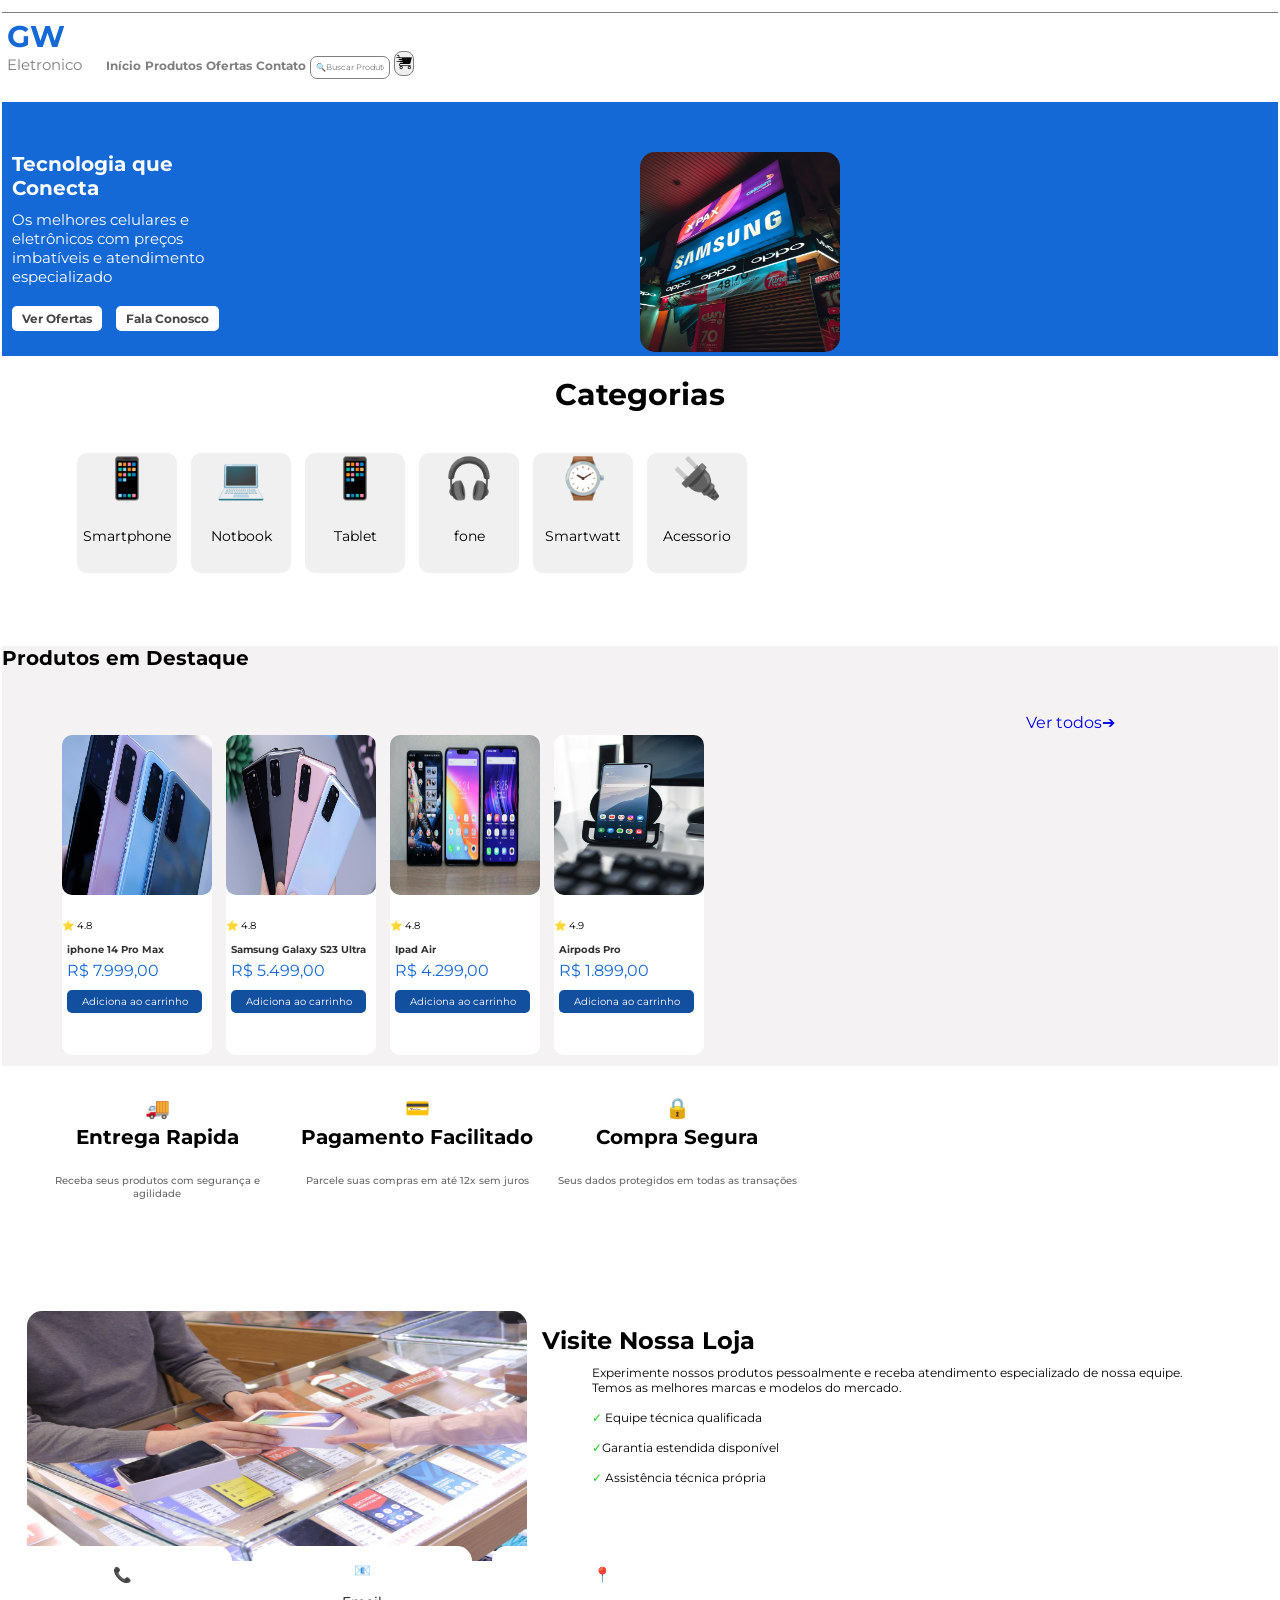
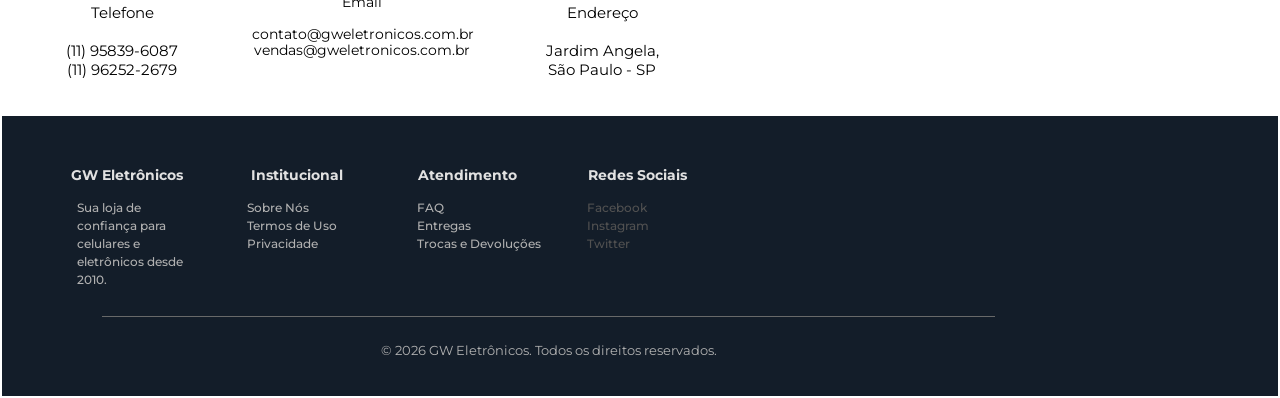
==== index.html @ ac5d1544 "meu primeiro commit" ====
<!DOCTYPE html>
<html lang="pt-br">
<head>
    <meta charset="UTF-8">
    <meta name="viewport" content="width=device-width, initial-scale=1.0">
    <link rel="preconnect" href="https://fonts.googleapis.com">
    <link rel="preconnect" href="https://fonts.gstatic.com" crossorigin>
    <link href="https://fonts.googleapis.com/css2?family=Google+Sans+Flex:opsz,wght@6..144,1..1000&family=Montserrat:ital,wght@0,100..900;1,100..900&family=Poppins:ital,wght@0,100;0,200;0,300;0,400;0,500;0,600;0,700;0,800;0,900;1,100;1,200;1,300;1,400;1,500;1,600;1,700;1,800;1,900&display=swap" rel="stylesheet">   
    <title>Gw Eletronico </title>

    
    <link rel="stylesheet" href="./css/styles.css">

    <link rel="stylesheet" href="./css/Responsive.css">
</head>
<body>

<header>

    <div class="tittle">

    <h1>GW </h1>

    <p class="subtitle"> Eletronico</p>

</div>

    <a class="nav-link" href="#inicio">Início</a>
     <a class="nav-link" href="#produtos">Produtos</a>
      <a class="nav-link" href="#ofertas">Ofertas</a>
       <a class="nav-link" href="#contatos">Contato</a>
    
       <input class="barraPesquisa" type="text" placeholder="🔍Buscar Produtos..."> 

       <button class="icone-carrinho"> <img  src="./img/carrinho-de-compras.png" alt="Carrinho de Compras" ></button> 
</header>

<main> 

    <section >

        <div id="inicio"  class="section-left">

        <h2 class="h2-section"> Tecnologia que Conecta</h2>

            <p class="paragrafo-section">Os melhores celulares e eletrônicos com preços imbatíveis e atendimento especializado</p>


                <button class=" btn-primary"><a class="a-btn-primary" href="#ofertas"> Ver Ofertas</a></button>

                <button class="btn-secondary"><a class="a-btn-secondary" href="#contatos"> Fala Conosco</a></button>
        </div>

    
             <div class="section-right">

                <img class="logo-image" src="./img/photo-1573216755088-971e32839531.jpg" width="400px" height="400px" alt="Logo principal"> 

                </div>

                </section>

                <div id="produtos" class="subheader">

                    <h2 class="h2-subheader">

                        Categorias </h2>

                        <span class="category1"> 📱 <br> <span class="nome-categorys"> Smartphone</span></span>
                        <span class="category2"> 💻<br> <span class="nome-categorys"> Notbook </span></span>
                        <span class="category3"> 📱 <br> <span class="nome-categorys"> Tablet</span></span>
                        <span class="category4"> 🎧<br> <span class="nome-categorys"> fone </span></span>
                        <span class="category5"> ⌚<br> <span class="nome-categorys"> Smartwatt </span></span>
                        <span class="category6"> 🔌<br> <span class="nome-categorys"> Acessorio</span></span>

                </div>

                <div id="ofertas" class="featured-products">

                    <h2 class="h2-featured-products">Produtos em Destaque  </h2>

                    <a  class="link-featured-products" href="#">Ver todos➔</a>

                <span class="oferta1">

                    <img class="oferta-image" src="./img/14pro.jpg" width="200px" height="200px" alt="Oferta 1">
                    

                 <span class="offer-classification"> ⭐ 4.8</span>
                
                 <p class="product-name">iphone 14 Pro Max</p>

                 <p class="product-value">R$ 7.999,00 </p>
              
                <button class="btn-featured-products">Adiciona ao carrinho
                </button> 
                </span>


                <span class="oferta2"> 
                    <img class="oferta-image" src="./img/s23.jpg" width="200px" height="200px" alt="Oferta 2">
                    
                   <span class="offer-classification"> ⭐ 4.8</span>
              
                <p class="product-name">Samsung Galaxy S23 Ultra</p>
                 
                 <p class="product-value">R$ 5.499,00 </p>
                 
                <button class="btn-featured-products">Adiciona ao carrinho
                </button> 
                </span>

                <span class="oferta3">
                      <img class="oferta-image" src="./img/ipad.jpg" width="200px" height="200px" alt="Oferta 3">
                       
                     <span class="offer-classification"> ⭐ 4.8</span>
                      
                <p class="product-name">Ipad Air</p>
                   
                 <p class="product-value">R$ 4.299,00 </p>
                 
                <button class="btn-featured-products">Adiciona ao carrinho
                </button> 
                </span>

                <span class="oferta4"> 
                      <img class="oferta-image" src="./img/airpods.jpg" width="200px" height="200px" alt="Oferta 4">
                     
                   <span class="offer-classification"> ⭐ 4.9</span>
                      
                 <p class="product-name">Airpods Pro</p>
                 
                 <p class="product-value">R$ 1.899,00</p>
               
                <button class="btn-featured-products">Adiciona ao carrinho
                </button> 
    
                </span> 

                </div>

                <div class="payment-and-delivery">

                    <div class="delivery">
                        
                        <p class="carrinho-delivery">🚚</p> 

                        <h4 class="h4-delivery">Entrega Rapida</h4>
                       
                        <p class="p-delivery">Receba seus produtos com segurança e agilidade</p>
                    </div>

                    <div class="payment">

                        <p class="card-payment">💳</p>
                        
                        <h4 class="h4-payment">Pagamento Facilitado</h4>

                        <p class="p-payment">Parcele suas compras em até 12x sem juros</p>

                    </div>

                    <div class="shopping">

                        <p class="padlock-shopping">🔒</p>

                        
                        <h4 class="h4-shopping">Compra Segura</h4>

                        <p class="p-shopping">Seus dados protegidos em todas as transações</p>
                    </div>

                </div>

                <div class="invitation">

                    <div>
 
                        <img class="logo-invitation" src="./img/logo-convite" alt="logo-convite"
                        width="200px" height="100px">
                       
                    
                    </div>


                    <div class="invitation-text">

                        <h2 class="h2-invitation">
                            Visite Nossa Loja
                        </h2>

                        <p class="p-invitation">
                            Experimente nossos produtos pessoalmente e receba atendimento especializado de nossa equipe. Temos as melhores marcas e modelos do mercado. 
                            <br> <br>

                            <span class="✓">✓</span> Equipe técnica qualificada
                            <br> <br>

                            <span class="✓">✓</span>Garantia estendida disponível
                            <br> <br>
                            
                            <span class="✓">✓</span> Assistência técnica própria
                        </p>

                    </div>

                </div>

                <div id="contatos" class="access-to-contacts">

                    <p class="p-telephone">
                        <br> 📞 <br> <br>
                        Telefone <br><br>
                        (11) 95839-6087 <br>
                        (11) 96252-2679 
                    </p>

                    <p class="p-email">
                        <br> 📧 <br>
                        <br>
                        Email
                        <br><br>
                        contato@gweletronicos.com.br <br>
                        vendas@gweletronicos.com.br
                    </p>

                    <p class="p-address">
                        <br>
                        📍
                        <br> <br>
                        Endereço <br> <br>
                        Jardim Angela,  <br>
                        São Paulo - SP
                    </p>

                </div>

                <footer>

                    <div class="footer1">

                     <h4 class="h4-footer1">GW Eletrônicos</h4>

                     <p class="p-footer1">Sua loja de confiança para celulares e eletrônicos desde <br> 2010. </p>

                    </div>



                    <div class="footer2">
                        
                    <h4 class="h4-footer2"> Institucional</h4>

                    <p  class="p-footer2">
                        Sobre Nós <br>
                        Termos de Uso <br>
                        Privacidade <br></p>
                    
                    </div>


                    <div class="footer3">
                        
                        <h4 class="h4-footer3">Atendimento</h4>
    
                        <p  class="p-footer3"> 
                            FAQ <br>
                            Entregas  <br>
                            Trocas e Devoluções
                        </p>
                        
                        </div>


                        <div class="footer4">
                        
                            <h4 class="h4-footer4">Redes Sociais</h4>
        
                            <p  class="p-footer4">

                             <a class="a-footer"> Facebook </a>     <br>
                              <a  class="a-footer" href=""> Instagram  </a>     <br>
                               <a  class="a-footer" href="">Twitter </a>  <br>

                            </p>
                            
                            </div>


                  

                </footer>

                <div class="copyright">
                <div class="copyright1">
                      
                    <p class="p-copyright">© 2026 GW Eletrônicos. Todos os direitos reservados.</p>

                   </div> 

                </div>
                       
            

               


              
               
</main>

    
</body>
</html>
---- css/styles.css ----
*{
    margin:0;
    padding:0;
    box-sizing: border-box;
    font-family: "Montserrat", sans-serif;
}

body{
     margin: 2px;
}

header{
    display:inline-block;
    width:100%;
    height:90px;
    margin-top:10px;
    border-bottom:none;
    border-top:1px solid grey;
    color: #535353;
    font-weight: 400;
    
}

.tittle{
    display:inline-block;
    margin-left:200px;
  

}


.subtitle{
  display:inline-block;
    font-size: 20px;
     color: gray;
    margin-right:200px;
   
}

h1{
    font-size: 40px;
    color:#1569d6;

}



.nav-link{
    display:inline-block;
    margin-left:35px;
    font-size: 25px;
    text-decoration: none;
    color: gray;
    font-size: 20px;
   
}

.barraPesquisa{
    
    margin-left: 150px;
    border:1.5px solid gray;
    padding: 5px;
   border-radius: 8px;
   width: 250px;
   height: 40px;
   text-align: center;
   font-size: 15px;

}

.icone-carrinho{
   
    width: 40px;
    height: 35px;
    border-radius: 10px;
    border:1.5px solid gray;
    margin-left: 20px;
  
}


section{
  
    display:flex;
    width: 100%;
    height: 500px;
    background: #1569d6;
 
   
}

.section-left{
    
    width:50%;    
}

.h2-section{
   
  margin-left: 200px;
    color: #ffffff;
    font-size: 30px;
    font-size: 50px;
    margin-top: 150px;
}

.paragrafo-section{
    
    
    margin-left: 200px;
    color: white;
    font-size: 20px;
    margin-top: 30px;
    width: 500px;
}

.btn-primary{
    margin-left: 200px;
    margin-top: 50px;
    padding: 15px 25px;
    background-color: #ffffff;
    color: white;
    border: none;
    border-radius: 5px;
    font-size: 18px;
    cursor: pointer;
    font-weight: 700;
    text-decoration: none;
    
}


.btn-primary:hover{
    background-color: #12509f;
    color: white;
    border:1.5px solid white;
}

.a-btn-primary{
    text-decoration: none;
    color: #454545;
}

.btn-secondary{
    margin-left: 20px;
    margin-top: 20px;
    padding: 15px 25px;
    background-color: white;
    color: #1569d6;
    border: none;
    border-radius: 5px;
    font-size: 18px;
    cursor: pointer;
    font-weight: 700;
    text-decoration: none;
  
    
}

.btn-secondary:hover{
    background-color: #12509f;
    color: white;
    border:1.5px solid white;
}

.a-btn-secondary{
    text-decoration: none;
    color: #454545;

}


.section-right{

     width:50%;    
}

.logo-image{

    width: 600px;
    margin-top: 50px;
    border-radius: 15px;
    
}

.subheader{

   
     width: 100%;
     height: 250px;

}


.h2-subheader{
    font-size: 40px;
    text-align: center;
    margin: 20px auto 40px 20px;
}

.category1{

    display:inline-block;
    width: 200px;
    height: 130px;
    border-radius: 10px;
    margin-left: 100px;
    margin-right: 30px;
    font-size: 40px;
    text-align: center;
    background: #f0f0f0;
   
}

.category2{

    display:inline-block;
    width: 200px;
    height: 130px;
    border-radius: 10px;
    margin-right: 20px;
    font-size: 40px;
    text-align: center;
    background: #f0f0f0;


   
}

.category3{

    display:inline-block;
    width: 200px;
    height: 130px;
    border-radius: 10px;
    margin-right: 20px;
    font-size: 40px;
    text-align: center;
    background: #f0f0f0;
   
}

.category4{

    display:inline-block;
    width: 200px;
    height: 130px;
    border-radius: 10px;
    margin-right: 20px;
    font-size: 40px;
    text-align: center;
    background: #f0f0f0;
   
}

.category5{

    display:inline-block;
    width: 200px;
    height: 130px;
    border-radius: 10px;
    margin-right: 20px;
    font-size: 40px;
    text-align: center;
    background: #f0f0f0;
   
}

.category6{

    display:inline-block;
    width: 200px;
    height: 130px;
    border-radius: 10px;

    margin-right: 20px;
    font-size: 40px;
    text-align: center;
    background: #f0f0f0;  
}

.nome-categorys{

    margin: 0;
    font-size: 14px;
    font-weight: 400;

}

.featured-products{
   
    width: 100%;
    height: 600px;
    background: #f4f2f2;
}

.h2-featured-products{

    font-size: 40px;
    text-align: center;
    margin: 20px auto 40px auto;

}

.link-featured-products{
    display:flex;
    margin-left: 90%;
    padding: 5px;
    text-decoration: none;
}

.oferta-image{

    width: 100%;
    height: 60%;
    border-radius: 10px;
    margin-bottom: 15px;

}

.oferta1{

    display:inline-block;
    width:280px;
    height: 400px;
    background:#ffffff;
    margin-left: 200px;
    margin-right: 25px;
    border-radius: 10px;


}

.oferta2{

    display:inline-block;
    width:280px;
    height: 400px;
    background:#ffffff;
    margin-right: 25px;
    border-radius: 10px;
}

.oferta3{

    display:inline-block;
    width:280px;
    height: 400px;
    background:#ffffff;
    margin-right: 25px;
     border-radius: 10px;
}

.oferta4{

    display:inline-block;
    width:280px;
    height: 400px;
    background:#ffffff;
    border-radius: 10px;

}

.product-name{
    font-size: 15px;
    font-weight: bold;
    margin: 10px 0 5px 5px;
    opacity: 0.8;
}

.btn-featured-products{

    background-color: #12509f;
    color: white;
    border: none;
    border-radius: 5px;
    font-size: 16px;
    cursor: pointer;
    width: 90%;
    padding: 10px;
    margin: 10px 5px;
}

.payment-and-delivery{
   
    display: flex;
    width: 100%;
    height: 250px;
     
}

.delivery{
    display:inline-block;
    background:#ffffff;
    width:  400px;
    height: 200px; 
    margin-left: 200px;
    margin-right: 10px;
    margin-top: 10px;
    text-align: center;

}

.carrinho-delivery{
 
  font-size: 50px;
  margin-bottom: 5px;

}

.h4-delivery{
    font-size: 20px;
    margin-bottom: 25px;
}

.p-delivery{

    font-weight: 500;
    color: #686969;

}

.payment{
   display:inline-block;
    background:#ffffff;
    width:  400px;
    height: 200px; 
    margin-right: 10px;
    margin-top: 10px;
    text-align: center;
}

.card-payment{

  font-size: 50px;
  margin-bottom: 5px;

}

.h4-payment{
    font-size: 20px;
    margin-bottom: 25px;
}

.p-payment{

    font-weight: 500;
    color: #686969;

}

.shopping{
    display:inline-block;
    background:#ffffff;
    width:  400px;
    height: 200px; 
    margin-right: 10px;
    margin-top: 10px;
    text-align: center;
}

.padlock-shopping{
    font-size: 50px;
   margin-bottom: 5px;
    
}

.h4-shopping{
    font-size: 20px;
    margin-bottom: 25px;
}

.p-shopping{

    font-weight: 500;
    color: #686969;

}


.invitation{
   
  
    width: 100%;
    height: 300px;
    display: flex;   
   
}

.logo-invitation{
   
    margin: 15px 20px 15px 150px;
    border-radius: 15px;
    width: 500px;
    height: 250px;
    
}

.h2-invitation{
    margin:40px 0 10px 50px;
     
}

.✓{
    color: #1ece1e;
}

.p-invitation{
 
    width: 600px;
    font-weight: 400;
    margin-left: 50px;

}


.access-to-contacts{
    
   
    width: 100%;
    height: 180px;
    display: flex;
    
    
}

.p-telephone{

    background: #fffefe;
    width: 220px;
    font-size: 10px;
    text-align: center;
    margin: 10px 10px 10px 300px;
    font-size: 15px;
    font-weight: 400;
    border-radius:15px ;
}

.p-email{
    
    margin: 10px 10px 10px 20px;
    width: 220px;
    background: #fffefe;
    font-size: 10px;
    text-align: center;
    margin: 10px;
    font-size: 13.5px;
    font-weight: 400;
    border-radius:15px ;

}

.p-address{
    margin: 10px 10px 10px 0;
    width: 220px;
    background: #fffefe;
    font-size: 10px;
    text-align: center;
    margin: 10px;
    font-size: 15px;
    font-weight: 400;
     border-radius:15px ;

}

footer{
  
    display: flex;
    width: 100%;
    height: 200px;
    background: #131d29;
}

.footer1{
   
    margin: 0px 10px 10px 300px;
    width: 200px;
    height: 180px;

    
}

.h4-footer1, .h4-footer2,.h4-footer3,.h4-footer4 {
    text-align: center;
    color: #e1e1e1;
    font-size: 16px;
    margin-top:50px;
    
}

.p-footer1,.p-footer2,.p-footer3,.p-footer4{
 
    font-weight: 500;
    color: #b1b1b1;
    margin-top: 15px;
    font-size: 14px;
    margin-left: 35px;
    line-height: 1.5;
    cursor: pointer;
}

.a-footer{
    text-decoration: none;
    color: #b1b1b1;
}


.footer2{
  
    margin: 0px 10px 10px 10px;
    width: 150px;
     height: 180px;
    
}



.footer3{
   
    margin: 0px 10px 10px 10px;
    width: 150px;
    height: 180px;
}

.footer4{
   
    margin: 0px 10px 10px 10px;
    width: 150px;
    height: 180px;
}


.copyright{
   
    height: 80px;
    background: #131d29;
    
}

.copyright1{
 

    width: 70%;
    height: 50px;
    margin: 0px 10px 0 200px;
    color: #ffffff;
    font-size: 13px;
    text-align: center;
    border-top: #686969 solid 0.5px;

}

.p-copyright{
    margin-top: 25px;
     color: #b1b1b1;

}
---- css/Responsive.css ----
@media (max-width: 1280px) { 

    header{
    
        width:100%;
        height:80px;
        margin-bottom: 10px;
        background: #ffffff;
      }

    .tittle{
        margin: 5px 0 5px 5px;
    }
    
 
    .subtitle{
        display:inline-block;
        font-size: 15px;
        color: gray;
        margin: 0 20px 0 0;
     
    }
    
    h1{
        font-size: 30px;
        color:#1569d6;
        width: 80px;
    
    }
    
    
    
    .nav-link{
       
     
        font-size: 12px;
        margin: 0 0px;
        font-weight: bold;
     }
    
    .barraPesquisa{
       display: inline-block;
       width: 80px;
       height: 23px;
       font-size: 8px;
       border-radius: 7px;
       margin: 0;
    }
    
    .icone-carrinho{
       
        width: 20px;
        height: 25px;
        border-radius: 8px;
        border:1.5px solid gray;
        margin: 0;
      
    }

    section{
        height: auto;
    }  

    .h2-section{
       
        margin-left: 10px;
        font-size: 20px;
        margin-top: 50px;
        width: 200px;
    }
    
    .paragrafo-section{
        
        
        margin-left: 10px;
        color: #ffffff;
        font-size: 15px;
        margin-top: 10px;
        width: 200px;
    }
    
    .btn-primary{
        margin-left: 10px;
        margin-top: 20px;
        padding: 5px 10px;
        font-size: 12px;

    }
   
    .btn-secondary{
        margin-left: 10px;
        margin-top: 20px;
        padding: 5px 10px;
        font-size: 12px;
       
        
    }

    .section-left{
      
        width: 50%;
    
    }
     

    .section-right{
        margin: 0;
        width: 50%;
    }
       
          .logo-image{
    
        width: 200px;
        height: 200px;
        
       


        background: red;
    }
    
    .subheader{
    
       
         width: 100%;
         height: 250px;
    
    }
    
    
    .h2-subheader{
        font-size: 30px;
        text-align: center;
        margin: 20px auto 40px auto;
    }
    
    .category1{
    
        width: 100px;
        height: 120px;
        margin-left: 75px;
        margin-right: 10px;
       
    }
    
    .category2{
    
        width: 100px;
        height: 120px;
        margin-right: 10px;
       
    }
    
    .category3{
    
        width: 100px;
        height: 120px;
        margin-right: 10px;
       
    }
    
    .category4{
    
        width: 100px;
        height: 120px;
        margin-right: 10px;
    }
    
    .category5{
    
        width: 100px;
        height: 120px;
        margin-right: 10px;
       
    }
    
    .category6{
    
        width: 100px;
        height: 120px;
        margin-right: 10px;
       
    }
    
    .featured-products{
       
        width: 100%;
        height: 420px;
      

    }
    
    .h2-featured-products{
    
        font-size: 20px;
        text-align: start;
        
    
    }

    .link-featured-products{
        margin-left: 80%;
        padding: 3px;
    }
    
    .oferta-image{
    
        width: 100%;
        height: 50%;
        border-radius: 10px;
        margin-bottom: 15px;
    
    }
    
    .oferta1{
    
        width:150px;
        height: 320px;
        margin-left: 60px;
        margin-right: 10px;
      
    
    
    }
    
    .oferta2{
    
        width:150px;
        height: 320px;
        background:#ffffff;
        margin-right: 10px;
    }
    
    .oferta3{
    
        width:150px;
        height: 320px;
        background:#ffffff;
        margin-right: 10px;
    }
    
    .oferta4{
        width:150px;
        height: 320px;
        background:#ffffff;
        margin-right: 10px;
    
    }
    
    .product-name{
        font-size: 10px;
        font-weight: bold;
        opacity: 0.8;
        margin-left: 5px;
    }

    .product-value{
        color: #1569d6;
        margin-left: 5px;

    }

    .offer-classification{
        margin: 0 ;
        font-size: 10px;
    }

    
    
    .btn-featured-products{
    
        font-size: 10px;
        cursor: pointer;
        width: 90%;
        padding: 5px;
        margin-bottom: 15px;

    }


    .payment-and-delivery{
   
        height: 200px;
        margin-top: 20px;
       
    }
    
    .delivery{
        width:  250px;
        height: 180px; 
        margin-left: 30px;
        margin-right: 10px;
    
    }
    
    .carrinho-delivery,.card-payment,.padlock-shopping{
     
      font-size: 20px;
      margin-bottom: 5px;
    
    }
    
    
    
    .payment{
        width:  250px;
        height: 180px; 
        margin-right: 10px; 
    }
    
    
    
    .p-payment,.p-shopping, .p-delivery{
    
        font-weight: 500;
        color: #686969;
        font-size: 10px;

    
    }
    
    .shopping{
        width:  250px;
        height: 180px; 
        margin-right: 10px; 
    }

    .invitation{
   
  
    width: 100%;
    height: 250px;
    display: flex;
}

.logo-invitation{
   
    margin: 25px 15px 10px 25px;
    border-radius: 15px;
}

.h2-invitation{
    margin:40px 0 10px 0;
}

.✓{
    color: #1ece1e;
}

.p-invitation{
   
    font-size: 12px;
}


.access-to-contacts{
    
    width: 100%;
    height: 180px;
    display: flex;
   
}

.p-telephone{

    background: #ffffff;
    margin: 10px 10px 10px 0px;
    width: 220px;
    font-size: 10px;
    text-align: center;
    margin: 10px;
    font-size: 15px;
    font-weight: 400;
}

.p-email{
    
    margin: 10px 10px 10px 20px;
    width: 220px;
    background: #ffffff;
    font-size: 10px;
    text-align: center;
    margin: 10px;
    font-size: 13.5px;
    font-weight: 400;

}

.p-address{
    margin: 10px 10px 10px 0;
    width: 220px;
    background: #ffffff;
    font-size: 10px;
    text-align: center;
    margin: 10px;
    font-size: 15px;
    font-weight: 400;

}

footer{
  
    display: flex;
    width: 100%;
    height: 200px;
    background: #131d29;
}

.footer1{
   
    margin: 0px 10px 10px 50px;
    width: 150px;
    height: 180px;
    
}

.h4-footer1, .h4-footer2,.h4-footer3,.h4-footer4 {
    text-align: center;
    color: #e1e1e1;
    font-size: 14px;
    margin-top:50px;
}

.p-footer1,.p-footer2,.p-footer3,.p-footer4{
 
    font-weight: 500;
    color: #b1b1b1;
    margin-top: 15px;
    font-size: 12px;
    margin-left: 25px;
    line-height: 1.5;
    cursor: pointer;
}

.a-footer{
    text-decoration: none;
    color: #515151;
}


.footer2{
  
    margin: 0px 10px 10px 10px;
    width: 150px;
     height: 180px;
    
}



.footer3{
   
    margin: 0px 10px 10px 10px;
    width: 150px;
    height: 180px;
}

.footer4{
   
    margin: 0px 10px 10px 10px;
    width: 150px;
    height: 180px;
}


.copyright{
   
    height: 80px;
    background: #131d29;
    
}

.copyright1{
 

    width: 70%;
    height: 50px;
    margin: 0px 10px 0 100px;
    color: #ffffff;
    font-size: 13px;
    text-align: center;
    border-top: #686969 solid 0.5px;

}

.p-copyright{
    margin-top: 25px;

}
   
}


@media (max-width: 1024px) {

    header{
    
        width:100%;
        height:70px;
        margin-bottom: 10px;
        background: #ffffff;  
    }

    .tittle{
        margin: 5px 0 5px 100px;
    }
    
 
    .subtitle{
        display:inline-block;
        font-size: 15px;
        color: gray;
        margin: 0 80px 0 0;
     
    }
    
    h1{
        font-size: 30px;
        color:#1569d6;
        width: 80px;
    
    }
    
    
    
    .nav-link{
       
     
        font-size: 12px;
        margin: 0 10px;
        font-weight: bold;
     }
    
    .barraPesquisa{
       display: inline-block;
       width: 100px;
       height: 25px;
       font-size: 8px;
       border-radius: 7px;
       margin: 0;
    }
    
    .icone-carrinho{
       
        width: 25px;
        height: 25px;
        border-radius: 8px;
        border:1.5px solid gray;
        margin: 0;
      
    }

    section{
  
        display:flex;
        width: 100%;
        height: 350px;
        background: #1569d6;
     
       
    }
    
    .section-left{
        
        width:50%;
    }
    
    .h2-section{
       
        margin-left: 100px;
        font-size: 30px;
        margin-top: 100px;
    }
    
    .paragrafo-section{
        
        
        margin-left: 100px;
        color: white;
        font-size: 15px;
        margin-top: 10px;
        width: 300px;
    }
    
    .btn-primary{
        margin-left: 100px;
        margin-top: 20px;
        padding: 10px 20px;
        font-size: 12px;

    }
   
    .btn-secondary{
        margin-left: 10px;
        margin-top: 20px;
        padding: 10px 20px;
        font-size: 12px;
       
        
    }
       
          .logo-image{
    
        width: 300px;
        height: 250px;
        margin-left: 15px;
    }
    
    .subheader{
    
       
         width: 100%;
         height: 250px;
    
    }
    
    
    .h2-subheader{
        font-size: 30px;
        text-align: center;
        margin: 20px auto 40px auto;
    }
    
    .category1{
    
        width: 100px;
        height: 120px;
        margin-left: 75px;
        margin-right: 10px;
       
    }
    
    .category2{
    
        width: 100px;
        height: 120px;
        margin-right: 10px;
       
    }
    
    .category3{
    
        width: 100px;
        height: 120px;
        margin-right: 10px;
       
    }
    
    .category4{
    
        width: 100px;
        height: 120px;
        margin-right: 10px;
    }
    
    .category5{
    
        width: 100px;
        height: 120px;
        margin-right: 10px;
       
    }
    
    .category6{
    
        width: 100px;
        height: 120px;
        margin-right: 10px;
       
    }
    
    .featured-products{
       
        width: 100%;
        height: 420px;
      

    }
    
    .h2-featured-products{
    
        font-size: 20px;
        text-align: start;
        
    
    }

    .link-featured-products{
        margin-left: 80%;
        padding: 3px;
    }
    
    .oferta-image{
    
        width: 100%;
        height: 50%;
        border-radius: 10px;
        margin-bottom: 15px;
    
    }
    
    .oferta1{
    
        width:150px;
        height: 320px;
        margin-left: 60px;
        margin-right: 10px;
      
    
    
    }
    
    .oferta2{
    
        width:150px;
        height: 320px;
        background:#ffffff;
        margin-right: 10px;
    }
    
    .oferta3{
    
        width:150px;
        height: 320px;
        background:#ffffff;
        margin-right: 10px;
    }
    
    .oferta4{
        width:150px;
        height: 320px;
        background:#ffffff;
        margin-right: 10px;
    
    }
    
    .product-name{
        font-size: 10px;
        font-weight: bold;
        opacity: 0.8;
        margin-left: 5px;
    }

    .product-value{
        color: #1569d6;
        margin-left: 5px;

    }

    .offer-classification{
        margin: 0 ;
        font-size: 10px;
    }

    
    
    .btn-featured-products{
    
        font-size: 10px;
        cursor: pointer;
        width: 90%;
        padding: 5px;
        margin-bottom: 15px;

    }


    .payment-and-delivery{
   
        height: 200px;
        margin-top: 20px;
       
    }
    
    .delivery{
        width:  250px;
        height: 180px; 
        margin-left: 30px;
        margin-right: 10px;
    
    }
    
    .carrinho-delivery,.card-payment,.padlock-shopping{
     
      font-size: 20px;
      margin-bottom: 5px;
    
    }
    
    
    
    .payment{
        width:  250px;
        height: 180px; 
        margin-right: 10px; 
    }
    
    
    
    .p-payment,.p-shopping, .p-delivery{
    
        font-weight: 500;
        color: #686969;
        font-size: 10px;

    
    }
    
    .shopping{
        width:  250px;
        height: 180px; 
        margin-right: 10px; 
    }

    .invitation{
   
  
    width: 100%;
    height: 250px;
    display: flex;
}

.logo-invitation{
   
    margin: 25px 15px 10px 25px;
    border-radius: 15px;
}

.h2-invitation{
    margin:40px 0 10px 0;
}

.✓{
    color: #1ece1e;
}

.p-invitation{
   
    font-size: 12px;
}


.access-to-contacts{
    
    width: 100%;
    height: 180px;
    display: flex;
   
}

.p-telephone{

    background: #ffffff;
    margin: 10px 10px 10px 0px;
    width: 220px;
    font-size: 10px;
    text-align: center;
    margin: 10px;
    font-size: 15px;
    font-weight: 400;
}

.p-email{
    
    margin: 10px 10px 10px 20px;
    width: 220px;
    background: #ffffff;
    font-size: 10px;
    text-align: center;
    margin: 10px;
    font-size: 13.5px;
    font-weight: 400;

}

.p-address{
    margin: 10px 10px 10px 0;
    width: 220px;
    background: #ffffff;
    font-size: 10px;
    text-align: center;
    margin: 10px;
    font-size: 15px;
    font-weight: 400;

}

footer{
  
    display: flex;
    width: 100%;
    height: 200px;
    background: #131d29;
}

.footer1{
   
    margin: 0px 10px 10px 50px;
    width: 150px;
    height: 180px;
    
}

.h4-footer1, .h4-footer2,.h4-footer3,.h4-footer4 {
    text-align: center;
    color: #e1e1e1;
    font-size: 14px;
    margin-top:50px;
}

.p-footer1,.p-footer2,.p-footer3,.p-footer4{
 
    font-weight: 500;
    color: #b1b1b1;
    margin-top: 15px;
    font-size: 12px;
    margin-left: 25px;
    line-height: 1.5;
    cursor: pointer;
}

.a-footer{
    text-decoration: none;
    color: #515151;
}


.footer2{
  
    margin: 0px 10px 10px 10px;
    width: 150px;
     height: 180px;
    
}



.footer3{
   
    margin: 0px 10px 10px 10px;
    width: 150px;
    height: 180px;
}

.footer4{
   
    margin: 0px 10px 10px 10px;
    width: 150px;
    height: 180px;
}


.copyright{
   
    height: 80px;
    background: #131d29;
    
}

.copyright1{
 

    width: 70%;
    height: 50px;
    margin: 0px 10px 0 100px;
    color: #ffffff;
    font-size: 13px;
    text-align: center;
    border-top: #686969 solid 0.5px;

}

.p-copyright{
    margin-top: 25px;

}
   
}


@media (max-width: 820px) {

  
    .invitation{
     
    height: auto;
}

.logo-invitation{
   
    width: 350px;
}

.h2-invitation{
    margin:40px 0 10px 0;
}

.✓{
    color: #1ece1e;
}

.p-invitation{
    
width: 70%;}

   
}


@media (max-width: 800px) {

    header{
    
        width:100%;
        height:70px;
        margin-bottom: 10px;
        background: #ffffff;
        
       
      
    }

    .tittle{
        margin: 5px 0 5px 100px;
    }
    
 
    .subtitle{
        display:inline-block;
        font-size: 15px;
        color: gray;
        margin: 0 80px 0 0;
     
    }
    
    h1{
        font-size: 30px;
        color:#1569d6;
        width: 80px;
    
    }
    
    
    
    .nav-link{
       
     
        font-size: 12px;
        margin: 0 10px;
        font-weight: bold;
     }
    
    .barraPesquisa{
       display: inline-block;
       width: 100px;
       height: 25px;
       font-size: 8px;
       border-radius: 7px;
       margin: 0;
    }
    
    .icone-carrinho{
       
        width: 25px;
        height: 25px;
        border-radius: 8px;
        border:1.5px solid gray;
        margin: 0;
      
    }

    section{
  
        display:flex;
        width: 100%;
        height: 350px;
        background: #1569d6;
     
       
    }
    
    .section-left{
        
        width:50%;
    }
    
    .h2-section{
       
        margin-left: 100px;
        font-size: 30px;
        margin-top: 100px;
    }
    
    .paragrafo-section{
        
        
        margin-left: 100px;
        color: white;
        font-size: 15px;
        margin-top: 10px;
        width: 300px;
    }
    
    .btn-primary{
        margin-left: 100px;
        margin-top: 20px;
        padding: 10px 20px;
        font-size: 12px;

    }
   
    .btn-secondary{
        margin-left: 10px;
        margin-top: 20px;
        padding: 10px 20px;
        font-size: 12px;
       
        
    }
       
          .logo-image{
    
        width: 300px;
        height: 250px;
        margin-left: 15px;
    }
    
    .subheader{
    
       
         width: 100%;
         height: 250px;
    
    }
    
    
    .h2-subheader{
        font-size: 30px;
        text-align: center;
        margin: 20px auto 40px auto;
    }
    
    .category1{
    
        width: 100px;
        height: 120px;
        margin-left: 75px;
        margin-right: 10px;
       
    }
    
    .category2{
    
        width: 100px;
        height: 120px;
        margin-right: 10px;
       
    }
    
    .category3{
    
        width: 100px;
        height: 120px;
        margin-right: 10px;
       
    }
    
    .category4{
    
        width: 100px;
        height: 120px;
        margin-right: 10px;
    }
    
    .category5{
    
        width: 100px;
        height: 120px;
        margin-right: 10px;
       
    }
    
    .category6{
    
        width: 100px;
        height: 120px;
        margin-right: 10px;
       
    }
    
    .featured-products{
       
        width: 100%;
        height: 420px;
      

    }
    
    .h2-featured-products{
    
        font-size: 20px;
        text-align: start;
        
    
    }

    .link-featured-products{
        margin-left: 80%;
        padding: 3px;
    }
    
    .oferta-image{
    
        width: 100%;
        height: 50%;
        border-radius: 10px;
        margin-bottom: 15px;
    
    }
    
    .oferta1{
    
        width:150px;
        height: 320px;
        margin-left: 60px;
        margin-right: 10px;
      
    
    
    }
    
    .oferta2{
    
        width:150px;
        height: 320px;
        background:#ffffff;
        margin-right: 10px;
    }
    
    .oferta3{
    
        width:150px;
        height: 320px;
        background:#ffffff;
        margin-right: 10px;
    }
    
    .oferta4{
        width:150px;
        height: 320px;
        background:#ffffff;
        margin-right: 10px;
    
    }
    
    .product-name{
        font-size: 10px;
        font-weight: bold;
        opacity: 0.8;
        margin-left: 5px;
    }

    .product-value{
        color: #1569d6;
        margin-left: 5px;

    }

    .offer-classification{
        margin: 0 ;
        font-size: 10px;
    }

    
    
    .btn-featured-products{
    
        font-size: 10px;
        cursor: pointer;
        width: 90%;
        padding: 5px;
        margin-bottom: 15px;

    }


    .payment-and-delivery{
   
        height: 200px;
        margin-top: 20px;
       
    }
    
    .delivery{
        width:  250px;
        height: 180px; 
        margin-left: 30px;
        margin-right: 10px;
    
    }
    
    .carrinho-delivery,.card-payment,.padlock-shopping{
     
      font-size: 20px;
      margin-bottom: 5px;
    
    }
    
    
    
    .payment{
        width:  250px;
        height: 180px; 
        margin-right: 10px; 
    }
    
    
    
    .p-payment,.p-shopping, .p-delivery{
    
        font-weight: 500;
        color: #686969;
        font-size: 10px;

    
    }
    
    .shopping{
        width:  250px;
        height: 180px; 
        margin-right: 10px; 
    }

    .invitation{
   
  
    width: 100%;
    height: 250px;
    display: flex;
}

.logo-invitation{
   
    margin: 25px 15px 10px 25px;
    border-radius: 15px;
}

.h2-invitation{
    margin:40px 0 10px 0;
}

.✓{
    color: #1ece1e;
}

.p-invitation{
   
    font-size: 12px;
}


.access-to-contacts{
    
    width: 100%;
    height: 180px;
    display: flex;
   
}

.p-telephone{

    background: #ffffff;
    margin: 10px 10px 10px 0px;
    width: 220px;
    font-size: 10px;
    text-align: center;
    margin: 10px;
    font-size: 15px;
    font-weight: 400;
}

.p-email{
    
    margin: 10px 10px 10px 20px;
    width: 220px;
    background: #ffffff;
    font-size: 10px;
    text-align: center;
    margin: 10px;
    font-size: 13.5px;
    font-weight: 400;

}

.p-address{
    margin: 10px 10px 10px 0;
    width: 220px;
    background: #ffffff;
    font-size: 10px;
    text-align: center;
    margin: 10px;
    font-size: 15px;
    font-weight: 400;

}

footer{
  
    display: flex;
    width: 100%;
    height: 200px;
    background: #131d29;
}

.footer1{
   
    margin: 0px 10px 10px 50px;
    width: 150px;
    height: 180px;
    
}

.h4-footer1, .h4-footer2,.h4-footer3,.h4-footer4 {
    text-align: center;
    color: #e1e1e1;
    font-size: 14px;
    margin-top:50px;
}

.p-footer1,.p-footer2,.p-footer3,.p-footer4{
 
    font-weight: 500;
    color: #b1b1b1;
    margin-top: 15px;
    font-size: 12px;
    margin-left: 25px;
    line-height: 1.5;
    cursor: pointer;
}

.a-footer{
    text-decoration: none;
    color: #515151;
}


.footer2{
  
    margin: 0px 10px 10px 10px;
    width: 150px;
     height: 180px;
    
}



.footer3{
   
    margin: 0px 10px 10px 10px;
    width: 150px;
    height: 180px;
}

.footer4{
   
    margin: 0px 10px 10px 10px;
    width: 150px;
    height: 180px;
}


.copyright{
   
    height: 80px;
    background: #131d29;
    
}

.copyright1{
 

    width: 70%;
    height: 50px;
    margin: 0px 10px 0 100px;
    color: #ffffff;
    font-size: 13px;
    text-align: center;
    border-top: #686969 solid 0.5px;

}

.p-copyright{
    margin-top: 25px;

}
   
}


@media (max-width: 768px) {

  
    .invitation{
    height: auto;
}

.logo-invitation{
   
    width: 350px;
    margin: 25px 15px 10px 15px;
    border-radius: 15px;
}

.h2-invitation{
    margin:40px 0 10px 30px;
}

.p-invitation{
    
    width: 70%;
    font-size: 12px;
}


   
}


@media (max-width: 431px) {



    
    .nav-link,.barraPesquisa,.icone-carrinho{
       display: none;
      
    }
    
    section{
  
        height: auto;
    }
    
    .h2-section{
       
        margin-left: 10px;
        font-size: 20px;
        margin-top: 50px;
    }
    
    .paragrafo-section{
        
        
        margin-left: 10px;
        font-size: 10px;
        width: 150px;
    }
    
    .btn-primary{
        margin-left: 10px;
        margin-top: 20px;
        padding: 10px 20px;
        font-size: 10px;

    }
   
    .btn-secondary{
        margin-left: 10px;
        margin-top: 20px;
        padding: 10px 20px;
        font-size: 10px;
       
    }
       
     .logo-image{
    
        width: 200px;
        height: 200px;
        margin-left: 5px;
        margin-bottom: 25px;

    }
    
    .subheader{
    
       
         width: 100%;
         height: auto;
    
    }
    
    .category1{
    
       
        height: auto;
        margin-left: 25px;
        margin-right: 10px;
        margin-bottom: 15px;
       
    }
    
    .category2{
    
      
        height: auto;
        margin-right: 10px;
        margin-bottom: 15px;
       
    }
    
    .category3{
    
        height: auto;
        margin-right: 10px;
        margin-bottom: 15px;
       
    }
    
    .category4{
    
        height: auto;
        margin-left: 25px;
        margin-right: 10px;
    }
    
    .category5{
    
        height: auto;
        margin-right: 10px;
        margin-bottom: 15px;
       
    }
    
    .category6{
    
        height: auto;
        margin-right: 10px;
        margin-bottom: 15px;
    }
    
    .featured-products{
       
        width: 100%;
        height: auto;
      

    }
    
    .h2-featured-products{
    
        font-size: 20px;
        text-align: center;
        margin-top: 15px;
        
    
    }

    .link-featured-products{
       display: none;
    }
    
    .oferta3{
    
        width:150px;
        height: 320px;
        background:#ffffff;
        margin-right: 10px;
        margin-left: 60px;
    }
    
  
 
    .invitation{
   
  
    width: 100%;
    height: 250px;
    display: inline-block;
}

.logo-invitation{
   
    width: 100%;
    margin: 25px 5px 10px 5px;
    border-radius: 15px;
}

.h2-invitation{
    margin:40px 0 10px 0;
    text-align: center;
}
.p-invitation{
   
    font-size: 12px;
    width: 70%;
}


.access-to-contacts{
    
    height: auto;
    display: inline-block;
    text-align: center; 
   
}

.p-telephone{

    text-align: center;
    font-size: 15px;
    font-weight: 500;
}

.p-email{
    
   
    text-align: center;
    font-size: 15px;
    font-weight: 500;

}

.p-address{
   
    text-align: center;
    font-size: 15px;
    font-weight: 500;

}

footer{
  
    display: flex;
    width: 100%;
    height: 200px;
    background: #131d29;
}

.footer1{
   
    margin: 0px 10px 10px 5px;
    width: 150px;
    height: 180px;
    
}

.h4-footer1, .h4-footer2,.h4-footer3,.h4-footer4 {
    font-size: 14px;
}

.p-footer1,.p-footer2,.p-footer3,.p-footer4{
 
    margin-top: 5px;
    font-size: 12px;
    margin-left: 5px;
    margin-bottom: 35px;
    line-height: auto;
    cursor: pointer;
}

.a-footer{
    text-decoration: none;
    color: #515151;
}


.footer2{
  
    margin: 0px 10px 10px 10px;
    width: 150px;
     height: 180px;
    
}



.footer3{
   
    margin: 0px 10px 10px 10px;
    width: 150px;
    height: 180px;
}

.footer4{
   
    margin: 0px 10px 10px 10px;
    width: 150px;
    height: 180px;
}


.copyright{
   
    height: 80px;
    background: #131d29;
    
}

.copyright1{
 

    width: 70%;
    height: 50px;
    margin: 0px 10px 0 100px;
    color: #ffffff;
    font-size: 13px;
    text-align: center;
    border-top: #686969 solid 0.5px;

}

.p-copyright{
    margin-top: 25px;


}
   
}


@media (max-width: 415px) {

    header{
    
        width:100%;
        height:70px;
     
    }

    .tittle{
        margin: 5px 0 5px 50px;
    }
    
    .nav-link, .barraPesquisa, .icone-carrinho{
       
     display: none;
     }
    

    section{
  
        height: auto;
    }
    
    .h2-section{
       
        margin-left: 10px;
        font-size: 20px;
        margin-top: 50px;
    }
    
    .paragrafo-section{
        
        margin-left: 10px;
        margin-top: 10px;
        width: 200px;
    }
    
    
    .btn-primary{
        margin-left: 10px;
        margin-top: 20px;
        padding: 5px 10px;
        font-size: 10px;

    }
   
    .btn-secondary{
        margin-left: 10px;
        margin-top: 10px;
        padding: 5px 10px;
        font-size: 10px;
       
    }
       
     .logo-image{
    
        width: 180px;
        height: 200px;
        margin-left: 15px;
    }
    
    .subheader{
    
         width: 100%;
         height: auto;
         display: inline-block;
        
    }
    
    
    .h2-subheader{
        font-size: 30px;
        text-align: center;
    }
    
    .category1{
    
       
        height: auto;
        margin-left: 25px;
        margin-right: 10px;
        margin-bottom: 10px; 
       
    }
    
    .category2{
    
      
        height: auto;
        margin-right: 10px;
        margin-bottom: 10px;
       
    }
    
    .category3{
    
        height: auto;
        margin-right: 10px;
        margin-bottom: 10px;   
       
    }
    
    .category4{
        margin-left: 25px;
        height: auto;
        margin-right: 10px;
    }
    
    .category5{
       
        height: auto;
        margin-right: 10px;
    }
    
    .category6{
    
     
        
        height: auto;
        margin-right: 10px;
       
    }
    
    .featured-products{
       
        width: 100%;
        height: auto;
   
    }
    
    .h2-featured-products{
    
        font-size: 20px;
        text-align: center;
        margin-top: 15px;
     
    }

    .link-featured-products{
       
        display: none ;
    }
    
   
    .oferta1{
    
        margin-left: 50px;
        margin-right: 10px;
      
    
    
    }
    
    .oferta2{
    
        width:150px;
        height: 320px;
        background:#ffffff;
        margin-right: 10px;
    }
    
    .oferta3{
    
        width:150px;
        height: 320px;
        background:#ffffff;
        margin-right: 10px;
        margin-left: 50px;
    }
    
    .oferta4{
        width:150px;
        height: 320px;
        background:#ffffff;
        margin-right: 10px;
      
    
    }
    .payment-and-delivery{
   
        height: 200px;
        margin-top: 20px;
       
    }
    
    .delivery{
        width:  250px;
        height: 180px; 
        margin-left: 30px;
        margin-right: 10px;
    
    }
    
    .carrinho-delivery,.card-payment,.padlock-shopping{
     
      font-size: 20px;
      margin-bottom: 5px;
    
    }
    
    .p-payment,.p-shopping, .p-delivery{
    
        font-weight: 500;
        color: #686969;
        font-size: 10px;

    
    }
 

    .invitation{
   
  
    width: 100%;
    height: auto;
    display: inline-block;
}

.logo-invitation{
   
    margin: 15px auto 10px 5px;
    width: 100%;
}

.h2-invitation{
  text-align: center;
}

.✓{
    color: #1ece1e;
}

.p-invitation{
   
    font-size: 10px;
    width: 80%;
}


.access-to-contacts{
    
    width: 100%;
    height: 180px;
    display: inline-block;
   
}

.p-telephone{

    width: auto;
    text-align: center;
    font-size: 15px;
    font-weight: 500;
}

.p-email{
    
    width: auto;
    text-align: center;
    font-size: 15px;
    font-weight: 500;

}

.p-address{
    width: auto;
    text-align: center;
    font-size: 15px;
    font-weight: 500;
    margin-bottom: 15px;

}

footer{
  
    display: flex;
    width: 100%;
    height: 200px;
    background: #131d29;
}

.footer1{
   
    margin:0;
    width: 150px;
    height: 180px;
    
}

.h4-footer1, .h4-footer2,.h4-footer3,.h4-footer4 {
    font-size: 12px;
    margin-top:30px;
}

.p-footer1,.p-footer2,.p-footer3,.p-footer4{
 
    font-weight: 500;
    margin-top: 15px;
    font-size: 12px;
    margin-left: 5;
    line-height: auto;
    cursor: pointer;
}

.a-footer{
    text-decoration: none;
    color: #515151;
}


.footer2{
  
    margin: 0px;
    width: 150px;
     height: 180px;
    
}

.copyright{
   
    height: 80px;
       
}

.copyright1{
 

    width: 50%;
    height: 50px;

}

.p-copyright{
    margin-top: 40px;

}
   
}

@media (max-width: 413px) {

    body{
        margin: 2px;
    }

    header{
    
        width:100%;
        height:70px;
    }

    .tittle{
        margin: 5px 0 5px 50px;
    }
    
 
    .subtitle{
        display:inline-block;
        font-size: 15px;
        color: gray;
        margin: 0 80px 0 0;
     
    }
    
    h1{
        font-size: 30px;
        color:#1569d6;
        width: 80px;
    
    }
    
    
    
    .nav-link{
       
      display: none;
     }
    
    .barraPesquisa{
      display: none;
    }
    
    .icone-carrinho{
       
    display: none;
      
    }

    section{
  
        display:flex;
        width: 100%;
        height: auto;
        background: #1569d6;
     
       
    }
    
       .h2-section{
       
        margin-left: 10px;
        font-size: 15px;
        margin-top: 50px;
        width: 100px;
    }
    
    .paragrafo-section{
        
        
        margin-left: 10px;
        font-size: 12px;
        margin-top: 10px;
        width: 200px;
    }
    
    .btn-primary{
       
        margin-left: 10px;
        margin-top: 20px;
        padding: 5px 10px;
        font-size: 10px;

    }
   
    .btn-secondary{
        
        margin-left: 10px;
        margin-top: 20px;
        padding: 5px 10px;
        font-size: 10px;
       
        
    }
       
          .logo-image{
    
        width: 190px;
        height: 190px;
        margin-left: 5px;
        margin-top: 20px;
    }
    
    .subheader{
    
       
         width: 100%;
         height: auto;

    }
    
    
    .h2-subheader{
        font-size: 16x;
        margin: 5px auto 
    }
    
    .category1{
    
        width: 100px;
        height: auto;
        margin-left:30px ;
        margin-right: 15px;
       
    }
    
    .category2{
    
        width: 100px;
        height: auto;
        margin-right: 15px;
        margin-bottom: 15px
    }
    
    .category3{
    
      
        width: 100px;
        height: auto;
        margin-right: 15px;
       
    }
    
    .category4{
    
        width: 100px;
        height: auto;
        margin-left:30px ;
        margin-right: 15px;
    }
    
    .category5{
    
        width: 100px;
        height: auto;
        margin-right:15px;
       
    }
    
    .category6{
    
        width: 100px;
        height: auto;
        margin-right:15px;
        margin-bottom: 15px;
       
    }
    
    .featured-products{
       
        width: 100%;
        height: auto;
      

    }
    
    .h2-featured-products{
    
        font-size: 20px;
        text-align: center;
        
    
    }

    .link-featured-products{
       display: none;
    }
    
    .oferta-image{
    
        width: 100%;
        height: 40%;
        border-radius: 10px;
        margin-bottom: 15px;
    
    }
    
    .oferta1{
    
        margin-left: 50px;
    }
    
    .oferta2{
        margin-right: 10px;
    }
    
    .oferta3{
    
        margin-right: 10px;
        margin-left: 50px;
    }
 

    .payment-and-delivery{
   
        height: auto;
        width: 100%;
    }
    
    .invitation{
   
    display: inline-block;
    width: 100%;
    height: auto;
  
  
   
}

.logo-invitation{
   
    margin: 25px 5px 10px 5px;
    width: 100%;
}

.h2-invitation{
    margin:25px 0 ;
    text-align: center;
}

.✓{
    color: #1ece1e;
}

.p-invitation{
   
    font-size: 10px;
    text-align: initial;
    width: 300px;
}


.access-to-contacts{
    
    width: 100%;
    height: auto;
    display: inline-block;
    text-align: center;
    
   
}

.p-telephone{

    width: auto;
    font-size: 15px;
    font-weight: 500;
}

.p-email{
    
    width: auto;
    font-size: 15px;
    font-weight: 500;

}

.p-address{
    width: auto;
    font-size: 15px;
    font-weight: 500;

}

footer{
  
    display: flex;
    width: 100%;
    height: auto;
    background: #131d29;
}

.footer1{
   
    margin: 0px 5px 20px 5px;
    width: 100%px;
    height: 180px;
    
}

.h4-footer1, .h4-footer2,.h4-footer3,.h4-footer4 {
    color: #e1e1e1;
    font-size: 12px;
    text-align: initial;
}

.p-footer1,.p-footer2,.p-footer3,.p-footer4{
 
    font-weight: 400;
    color: #b1b1b1;
    margin-top: 15px;
    margin-left: 5px;
    font-size: 10px;
    line-height: auto;
    cursor: pointer;
}

.a-footer{
    text-decoration: none;
    color: #515151;
}


.footer2{
  
    margin: 0px 5px 10px 10px;
    width: 100%;
  
    
}



.footer3{
   
    margin: 0px 5px 10px 10px;
    width: 100px;
   
}

.footer4{
   
    margin: 0px 5px 10px 10px;
    width: 150px;
    height: 180px;
}


.copyright{
   
    height: 80px;
    background: #131d29;
    
}

.copyright1{
 

 
    height: auto;
    margin: 0px 10px 0 50px;
  
}

   
}


@media (max-width: 391px) {

    header{
    
        width:100%;
        height:70px;
        background: #ffffff;
      
     
    }

    .nav-link,.barraPesquisa,.icone-carrinho{
        display: none;
    }

  
    .h2-section{
        

        margin-left: 10px;
        font-size: 20px;
        margin-top: 50px;
    }
    
    .paragrafo-section{
        
        margin-left: 10px;
        font-size: 10px;
        width: 150px;
    }
    
    .btn-primary{
        margin-left: 10px;
        margin-top: 20px;
        padding: 5px 10px;
        font-size: 10px;

    }
   
    .btn-secondary{
        margin-left: 10px;
        margin-top: 20px;
        margin-bottom: 20px;
        padding: 5px 10px;
        font-size: 10px;
       
        
    }
       
          .logo-image{
    
        width: 170px;
        height: 170px;
        margin-left: 10px;
        margin-top: 15px;
    }
    
    .subheader{
    
       
         width: 100%;
         height: auto;
    
    }
    
    
    .h2-subheader{
        font-size: 20px;
        margin: 10px 0;
    }
    
    .category1{
    
       
        height: auto;
        margin-left: 25px;
        margin-right: 10px;
       
    }
    
    .category2{
    
       
        height: auto;
        margin-right: 10px;
    }
    
    .category3{
    
       
        height: auto;
        margin-right: 10px;
       
    }
    
    .category4{
    
       
        height: auto;
        margin-left: 25px;
        margin-right: 10px;
    }
    
    .category5{
    
       
        height: auto;
      margin-right: 10px;
       
    }
    
    .category6{
    
       
        height: auto;
        margin-right: 10px;
       
    }
    
    .featured-products{
       
        width: 100%;
        height: auto;
      

    }
    
    .h2-featured-products{
    
        font-size: 20px;
        text-align: center;
        
    
    }

    .link-featured-products{
       display: none;
    }
    
    .oferta-image{
    
        width: 100%;
        height: 50%;
        border-radius: 10px;
        margin-bottom: 15px;
    
    }
    
    .oferta1{
    
        width:150px;
        height: 320px;
        margin-left: 40px;
        margin-right: 10px;
      
    
    
    }
    
    .oferta3{
    
        width:150px;
        height: 320px;
        margin-left: 40px;
        margin-right: 10px;
    }
 
    .payment-and-delivery{
   
        height: auto;
       
    }
   
    .invitation{
   
  
    width: 100%;
    height: auto;
    display: inline-block;
}

.logo-invitation{
   
    margin: 25px auto 10px 5px;
}


.access-to-contacts{
    
    width: 100%;
    height: auto;
    display: inline-block;
}

.p-telephone{

    width: 100%;
    font-size: 15px;
    font-weight: 500;
}

.p-email{
    
    width: 100%;
    font-size: 15px;
    font-weight: 500;
}

.p-address{
    width: 100%;
    font-size: 15px;
    font-weight: 500;

}

footer{
  
    display: flex;
    width: 100%;
    height: 200px;
    background: #131d29;
}

.footer1{
   
    margin: 0px 10px 10px 10px;
    width: 150px;
    height: 180px;
    
}

.h4-footer1, .h4-footer2,.h4-footer3,.h4-footer4 {
    color: #e1e1e1;
    font-size: 12px;
    margin-top:30px;
}

.p-footer1,.p-footer2,.p-footer3,.p-footer4{
 
    color: #b1b1b1;
    font-size: 10px;
    margin-left: 5px;
    line-height: auto;
    cursor: pointer;
}



.copyright1{
 

    width: 70%;
    height: 50px;
  
}

   
}


@media (max-width: 376px) {
    body{
        margin:2px;
    }

    header{
    
        width:100%;
        display: inline-block;
    }

    .tittle{
        margin: 5px 0 5px 50px;
    }
    
 
    .subtitle{
        display:inline-block;
        font-size: 15px;
        color: gray;
        margin: 0 80px 0 0;
     
    }
    
    h1{
        font-size: 30px;
        color:#1569d6;
        width: 80px;
    
    }
    
    
    
    .nav-link{
       
        display: none;
     }
    
    .barraPesquisa{
       display: inline-block;
     
    }
    
    .icone-carrinho{
       
     display: none;
      
    }

    section{
  
        display:flex;
        width: 100%;
    }
    
    
    .h2-section{
       
        margin-left: 10px;
        font-size: 15px;
        margin-top: 50px;
    }
    
    .paragrafo-section{
        
        
        margin-left: 10px;
        color: white;
        font-size: 10px;
        margin-top: 10px;
        width: 150px;
    }
    
    .btn-primary{
        margin-left: 10px;
        margin-top: 20px;
        padding: 5px 15px;
        font-size: 10px;

    }
   
    .btn-secondary{
        margin-left: 10px;
        margin-top: 10px;
        padding: 5px 10px;
        font-size: 10px;
       
        
    }
       
    .logo-image{
    
        width: 150px;
        height: 170px;
        margin-left: 15px;
    }
    
    .subheader{
    
        display: inline-block;
         width: 100%;
        
        
    
    }
    
    
    .h2-subheader{
        font-size: 20px;
        text-align: center;
       
    }
    
    .category1{
    
        display: inline-block;
        width: 70px;
        height: 70px;
        margin-left: 70px;

    }
 
    .category2{
    
        width: 70px;
        height: 70px;
      
       
    }
    
    .category3{
    
        width: 70px;
        height: 70px;
     
       
    }
    
    .category4{
     
      
        width: 70px;
        height: 70px;
        margin-left: 70px;
        margin-top: 12px;
    }
    
    .category5{
    
        width: 70px;
        height: 70px;
        margin-top: 12px;
       
    }
    
    .category6{
    
        width: 70px;
        height: 70px;
        margin-top: 12px;
    }

    .nome-categorys{
        font-size: 12px;
    }
    

    
    .featured-products{
       
        width: 100%;
   

    }
    
    .h2-featured-products{
    
        font-size: 20px;
        text-align: center;
       
        
    
    }

    .link-featured-products{
       display: none;
    }
    
    .oferta-image{
    
        width: 100%;
        height: 50px;
        border-radius: 10px;
        font-size: 5px;
       background:#ffffff;
        
    
    }

   
    
    .oferta1{
    
        width: 100px;
        height: 60px;
        margin-left: 70px;
        margin-bottom: 50px;
        background:#ffffff;
        
   
    }
    
    .oferta2{

        width: 100px;
        height: 160px;
        background:#ffffff;
         margin-bottom: 15px;
    }
    
    .oferta3{
    
       width: 100px;
        height: 160px;
        margin-left: 70px;
        margin-right: 15px;
        background:#ffffff;
       
    }
    
    .oferta4{
        width: 100px;
        height: 160px;
        background:#ffffff;
    
    }
    
    .product-name{
        font-size: 5px;
        font-weight: bold;
        opacity: 0.8;
        margin-left: 5px;
    }

    .product-value{
        color: #1569d6;
       

    }

    .offer-classification{
      
        font-size: 10px;
        margin: 0;
    }

    
    
    .btn-featured-products{
    
        font-size: 5px;
        cursor: pointer;
        width: 70%;
        margin-bottom: 20px;

    }


    .payment-and-delivery{
   
        height: 170px;
        margin-top: 20px;
       
    }
    
    .delivery{
        width:  100%;
        height: 150px; 
        margin-left: 30px;
        margin-right: 10px;
      
    
    }
    
    .carrinho-delivery,.card-payment,.padlock-shopping{
     
      font-size: 25px;
   
    }
    
    .payment{
        width:  100%px;
        height: 150px; 
        margin-right: 10px; 
        
    }

    .h4-delivery,.h4-payment,.h4-shopping{
        font-size: 15px;
    }
    
    
    
    .p-payment,.p-shopping, .p-delivery{
    
        font-weight: 500;
        color: #686969;
        font-size: 10px;

    
    }
    
    .shopping{
        width:  100%;
        height: 150px; 
        margin-right: 10px; 
    }

    .invitation{
   
  
    width: 100%;
    height: 250px;
    display: flex;
}
.invitation{
    display: inline-block;
}

.logo-invitation{
    
    width: 350px;
    margin: 0 0 0 10px;
    border-radius: 15px;
   
    
}

.h2-invitation{
   
    margin:40px 0 10px 75px;
   
}

.✓{
    color: #1ece1e;
}

.p-invitation{
   
    width: 300px;
    font-size: 12px;
    
}


.access-to-contacts{
    
    width: 100%;
    height: 100%;
    display: inline-block;
  
   
}

.p-telephone{


    width: 100%;
    font-weight: 500;
    background: #f7f7f7;
    text-align: initial;
      
    
}

.p-email{
    
    width: 100%;
    background: #ffffff;
    font-weight: 500;
    background: #e4e4e4;
     text-align: initial;

}

.p-address{
    width: 100%;
      background: #f7f7f7;
   font-weight: 500;
     text-align: initial;
}

footer{
  
    display: flex;
    width: 100%;
    height: 200px;
    background: #131d29;
}

.footer1{
   
    margin: 0px 5px 5px 0px;
    width: 100%;
    height: 180px;
    
}

.h4-footer1, .h4-footer2,.h4-footer3,.h4-footer4 {
    text-align: center;
    color: #e1e1e1;
    font-size: 10px;
    margin-top:50px;
}

.p-footer1,.p-footer2,.p-footer3,.p-footer4{
 
    font-weight: 500;
    color: #b1b1b1;
    margin-top: 5px;
    font-size: 12px;
    margin-left: 10px;
    line-height: 1;
    cursor: pointer;
}

.a-footer{
    text-decoration: none;
    color: #515151;
}


.footer2{
  
    margin: 0px 10px 10px 10px;
    width: 100%;
     height: 180px;
    
}



.footer3{
   
    margin: 0px 10px 10px 10px;
    width: 100%;
    height: 180px;
}

.footer4{
   
    margin: 0px 10px 10px 10px;
    width: 150px;
    height: 180px;
}


.copyright{
   
    height: 80px;
    background: #131d29;
    
}
.copyright1{
 

    width: 50%;
    height: 50px;
    margin: 0px 10px 0 100px;
    color: #ffffff;
    font-size: 8px;
    text-align: center;
    border-top: #686969 solid 0.5px;

}

.p-copyright{
    margin-top: 25px;

}
   
}


@media (max-width: 361px) {

    header{
    
        width:100%;
        height:70px;
        margin-bottom: 10px;
        background: #ffffff;
        
       
      
    }

    .tittle{
        margin: 5px 0 5px 100px;
    }
    
 
    .subtitle{
        display:inline-block;
        font-size: 15px;
        color: gray;
        margin: 0 80px 0 0;
     
    }
    
    h1{
        font-size: 30px;
        color:#1569d6;
        width: 80px;
    
    }
    
    
    
    .nav-link{
       
     
        font-size: 12px;
        margin: 0 10px;
        font-weight: bold;
     }
    
    .barraPesquisa{
       display: inline-block;
       width: 100px;
       height: 25px;
       font-size: 8px;
       border-radius: 7px;
       margin: 0;
    }
    
    .icone-carrinho{
       
        width: 25px;
        height: 25px;
        border-radius: 8px;
        border:1.5px solid gray;
        margin: 0;
      
    }

    section{
  
        display:flex;
        width: 100%;
        height: 350px;
        background: #1569d6;
     
       
    }
    
    .section-left{
        
        width:50%;
    }
    
    .h2-section{
       
        margin-left: 100px;
        font-size: 30px;
        margin-top: 100px;
    }
    
    .paragrafo-section{
        
        
        margin-left: 100px;
        color: white;
        font-size: 15px;
        margin-top: 10px;
        width: 300px;
    }
    
    .btn-primary{
        margin-left: 100px;
        margin-top: 20px;
        padding: 10px 20px;
        font-size: 12px;

    }
   
    .btn-secondary{
        margin-left: 10px;
        margin-top: 20px;
        padding: 10px 20px;
        font-size: 12px;
       
        
    }
       
          .logo-image{
    
        width: 300px;
        height: 250px;
        margin-left: 15px;
    }
    
    .subheader{
    
       
         width: 100%;
         height: 250px;
    
    }
    
    
    .h2-subheader{
        font-size: 30px;
        text-align: center;
        margin: 20px auto 40px auto;
    }
    
    .category1{
    
        width: 100px;
        height: 120px;
        margin-left: 75px;
        margin-right: 10px;
       
    }
    
    .category2{
    
        width: 100px;
        height: 120px;
        margin-right: 10px;
       
    }
    
    .category3{
    
        width: 100px;
        height: 120px;
        margin-right: 10px;
       
    }
    
    .category4{
    
        width: 100px;
        height: 120px;
        margin-right: 10px;
    }
    
    .category5{
    
        width: 100px;
        height: 120px;
        margin-right: 10px;
       
    }
    
    .category6{
    
        width: 100px;
        height: 120px;
        margin-right: 10px;
       
    }
    
    .featured-products{
       
        width: 100%;
        height: 420px;
      

    }
    
    .h2-featured-products{
    
        font-size: 20px;
        text-align: start;
        
    
    }

    .link-featured-products{
        margin-left: 80%;
        padding: 3px;
    }
    
    .oferta-image{
    
        width: 100%;
        height: 50%;
        border-radius: 10px;
        margin-bottom: 15px;
    
    }
    
    .oferta1{
    
        width:150px;
        height: 320px;
        margin-left: 60px;
        margin-right: 10px;
      
    
    
    }
    
    .oferta2{
    
        width:150px;
        height: 320px;
        background:#ffffff;
        margin-right: 10px;
    }
    
    .oferta3{
    
        width:150px;
        height: 320px;
        background:#ffffff;
        margin-right: 10px;
    }
    
    .oferta4{
        width:150px;
        height: 320px;
        background:#ffffff;
        margin-right: 10px;
    
    }
    
    .product-name{
        font-size: 10px;
        font-weight: bold;
        opacity: 0.8;
        margin-left: 5px;
    }

    .product-value{
        color: #1569d6;
        margin-left: 5px;

    }

    .offer-classification{
        margin: 0 ;
        font-size: 10px;
    }

    
    
    .btn-featured-products{
    
        font-size: 10px;
        cursor: pointer;
        width: 90%;
        padding: 5px;
        margin-bottom: 15px;

    }


    .payment-and-delivery{
   
        height: 200px;
        margin-top: 20px;
       
    }
    
    .delivery{
        width:  250px;
        height: 180px; 
        margin-left: 30px;
        margin-right: 10px;
    
    }
    
    .carrinho-delivery,.card-payment,.padlock-shopping{
     
      font-size: 20px;
      margin-bottom: 5px;
    
    }
    
    
    
    .payment{
        width:  250px;
        height: 180px; 
        margin-right: 10px; 
    }
    
    
    
    .p-payment,.p-shopping, .p-delivery{
    
        font-weight: 500;
        color: #686969;
        font-size: 10px;

    
    }
    
    .shopping{
        width:  250px;
        height: 180px; 
        margin-right: 10px; 
    }

    .invitation{
   
  
    width: 100%;
    height: 250px;
    display: flex;
}

.logo-invitation{
   
    margin: 25px 15px 10px 25px;
    border-radius: 15px;
}

.h2-invitation{
    margin:40px 0 10px 0;
}

.✓{
    color: #1ece1e;
}

.p-invitation{
   
    font-size: 12px;
}


.access-to-contacts{
    
    width: 100%;
    height: 180px;
    display: flex;
   
}

.p-telephone{

    background: #ffffff;
    margin: 10px 10px 10px 0px;
    width: 220px;
    font-size: 10px;
    text-align: center;
    margin: 10px;
    font-size: 15px;
    font-weight: 400;
}

.p-email{
    
    margin: 10px 10px 10px 20px;
    width: 220px;
    background: #ffffff;
    font-size: 10px;
    text-align: center;
    margin: 10px;
    font-size: 13.5px;
    font-weight: 400;

}

.p-address{
    margin: 10px 10px 10px 0;
    width: 220px;
    background: #ffffff;
    font-size: 10px;
    text-align: center;
    margin: 10px;
    font-size: 15px;
    font-weight: 400;

}

footer{
  
    display: flex;
    width: 100%;
    height: 200px;
    background: #131d29;
}

.footer1{
   
    margin: 0px 10px 10px 50px;
    width: 150px;
    height: 180px;
    
}

.h4-footer1, .h4-footer2,.h4-footer3,.h4-footer4 {
    text-align: center;
    color: #e1e1e1;
    font-size: 14px;
    margin-top:50px;
}

.p-footer1,.p-footer2,.p-footer3,.p-footer4{
 
    font-weight: 500;
    color: #b1b1b1;
    margin-top: 15px;
    font-size: 12px;
    margin-left: 25px;
    line-height: 1.5;
    cursor: pointer;
}

.a-footer{
    text-decoration: none;
    color: #515151;
}


.footer2{
  
    margin: 0px 10px 10px 10px;
    width: 150px;
     height: 180px;
    
}



.footer3{
   
    margin: 0px 10px 10px 10px;
    width: 150px;
    height: 180px;
}

.footer4{
   
    margin: 0px 10px 10px 10px;
    width: 150px;
    height: 180px;
}


.copyright{
   
    height: 80px;
    background: #131d29;
    
}

.copyright1{
 

    width: 70%;
    height: 50px;
    margin: 0px 10px 0 100px;
    color: #ffffff;
    font-size: 13px;
    text-align: center;
    border-top: #686969 solid 0.5px;

}

.p-copyright{
    margin-top: 25px;

}
   
}
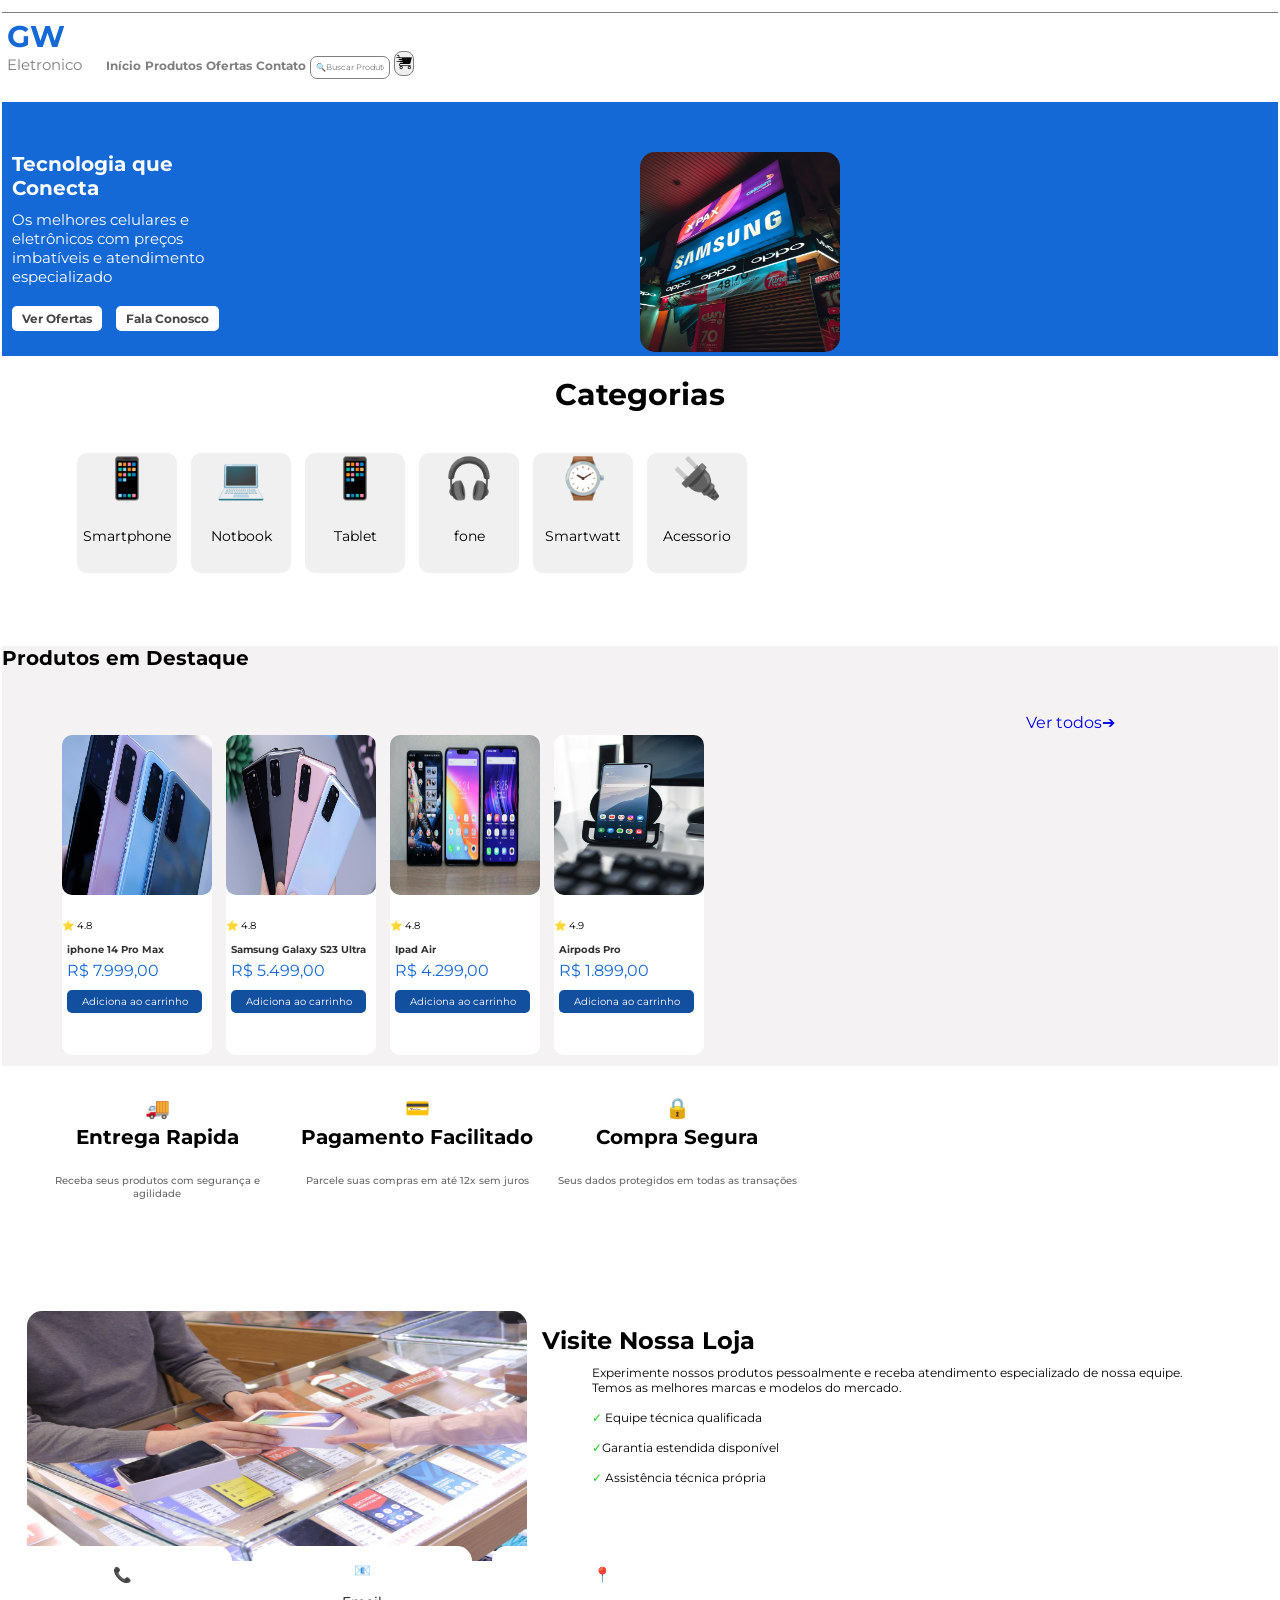
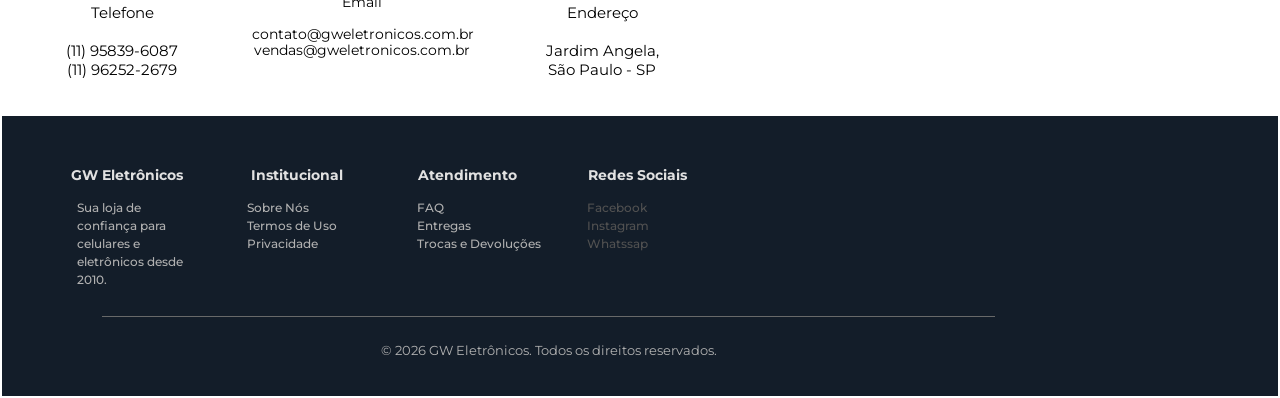
==== commit 82b19818: "vincula whatssaps" ====
--- a/index.html
+++ b/index.html
@@ -32,7 +32,10 @@
     
        <input class="barraPesquisa" type="text" placeholder="🔍Buscar Produtos..."> 
 
-       <button class="icone-carrinho"> <img  src="./img/carrinho-de-compras.png" alt="Carrinho de Compras" ></button> 
+       <button class="icone-carrinho"
+            
+       
+       > <img  src="./img/carrinho-de-compras.png" alt="Carrinho de Compras" ></button> 
 </header>
 
 <main> 
@@ -48,7 +51,7 @@
 
                 <button class=" btn-primary"><a class="a-btn-primary" href="#ofertas"> Ver Ofertas</a></button>
 
-                <button class="btn-secondary"><a class="a-btn-secondary" href="#contatos"> Fala Conosco</a></button>
+                <button class="btn-secondary"><a class="a-btn-secondary" href=" https://wa.me/55119583960?text=Ol%C3%A1,%20como%20posso%20ajuda?" target="_blank"> Fala Conosco</a></button>
         </div>
 
     
@@ -92,7 +95,8 @@
 
                  <p class="product-value">R$ 7.999,00 </p>
               
-                <button class="btn-featured-products">Adiciona ao carrinho
+                <button class="btn-featured-products">
+                     <a id="adiciona-carrinho" href=" https://wa.me/55119583960?text=Ol%C3%A1,%20como%20posso%20ajuda?" target="_blank"> Adiciona ao carrinho </a>
                 </button> 
                 </span>
 
@@ -106,7 +110,8 @@
                  
                  <p class="product-value">R$ 5.499,00 </p>
                  
-                <button class="btn-featured-products">Adiciona ao carrinho
+                <button class="btn-featured-products">
+                     <a id="adiciona-carrinho" href=" https://wa.me/55119583960?text=Ol%C3%A1,%20como%20posso%20ajuda?" target="_blank">Adiciona ao carrinho </a>
                 </button> 
                 </span>
 
@@ -119,7 +124,8 @@
                    
                  <p class="product-value">R$ 4.299,00 </p>
                  
-                <button class="btn-featured-products">Adiciona ao carrinho
+                <button class="btn-featured-products">
+                     <a id="adiciona-carrinho" href=" https://wa.me/55119583960?text=Ol%C3%A1,%20como%20posso%20ajuda?" target="_blank"> Adiciona ao carrinho </a>
                 </button> 
                 </span>
 
@@ -132,7 +138,8 @@
                  
                  <p class="product-value">R$ 1.899,00</p>
                
-                <button class="btn-featured-products">Adiciona ao carrinho
+                <button class="btn-featured-products">
+                    <a id="adiciona-carrinho" href=" https://wa.me/55119583960?text=Ol%C3%A1,%20como%20posso%20ajuda?" target="_blank"> Adiciona ao carrinho </a>
                 </button> 
     
                 </span> 
@@ -279,8 +286,8 @@
                             <p  class="p-footer4">
 
                              <a class="a-footer"> Facebook </a>     <br>
-                              <a  class="a-footer" href=""> Instagram  </a>     <br>
-                               <a  class="a-footer" href="">Twitter </a>  <br>
+                              <a  class="a-footer" href="https://www.instagram.com/shoopgw/" target="_blank"> Instagram  </a>     <br>
+                               <a  class="a-footer" href=" https://wa.me/55119583960?text=Ol%C3%A1,%20como%20posso%20ajuda?" target="_blank">Whatssap</a>  <br>
 
                             </p>
                             
@@ -309,6 +316,7 @@
                
 </main>
 
+
     
 </body>
 </html>
--- a/css/styles.css
+++ b/css/styles.css
@@ -378,6 +378,13 @@
     width: 90%;
     padding: 10px;
     margin: 10px 5px;
+    text-decoration: none;
+   
+}
+
+#adiciona-carrinho{
+    text-decoration: none;
+    color: white;
 }
 
 .payment-and-delivery{
--- a/css/Responsive.css
+++ b/css/Responsive.css
@@ -1196,6 +1196,7 @@
       
 
     }
+
     
     .h2-featured-products{
     
@@ -3272,112 +3273,46 @@
 }
 
 
-@media (max-width: 361px) {
+@media (max-width: 360px) {
 
     header{
-    
-        width:100%;
-        height:70px;
-        margin-bottom: 10px;
-        background: #ffffff;
-        
-       
-      
-    }
-
-    .tittle{
-        margin: 5px 0 5px 100px;
-    }
-    
- 
-    .subtitle{
-        display:inline-block;
-        font-size: 15px;
-        color: gray;
-        margin: 0 80px 0 0;
-     
-    }
-    
-    h1{
-        font-size: 30px;
-        color:#1569d6;
-        width: 80px;
-    
-    }
-    
-    
-    
-    .nav-link{
-       
-     
-        font-size: 12px;
-        margin: 0 10px;
-        font-weight: bold;
-     }
-    
-    .barraPesquisa{
-       display: inline-block;
-       width: 100px;
-       height: 25px;
-       font-size: 8px;
-       border-radius: 7px;
-       margin: 0;
-    }
-    
-    .icone-carrinho{
-       
-        width: 25px;
-        height: 25px;
-        border-radius: 8px;
-        border:1.5px solid gray;
-        margin: 0;
-      
-    }
-
+        height:auto;
+    }
+    .nav-link,.barraPesquisa,.icone-carrinho{
+        display: none;
+    }
+    
     section{
   
-        display:flex;
-        width: 100%;
-        height: 350px;
-        background: #1569d6;
-     
-       
-    }
-    
-    .section-left{
-        
-        width:50%;
+       height: auto;
     }
     
     .h2-section{
        
-        margin-left: 100px;
-        font-size: 30px;
-        margin-top: 100px;
+        margin-left: 10px;
+        font-size: 20px;
+        margin-top: 50px;
     }
     
     .paragrafo-section{
-        
-        
-        margin-left: 100px;
-        color: white;
-        font-size: 15px;
+        margin-left: 10px;
+        font-size: 10px;
         margin-top: 10px;
-        width: 300px;
+        width: 150px;
     }
     
     .btn-primary{
-        margin-left: 100px;
+        margin-left: 10px;
         margin-top: 20px;
-        padding: 10px 20px;
+        padding: 5px 20px;
         font-size: 12px;
 
     }
    
     .btn-secondary{
         margin-left: 10px;
-        margin-top: 20px;
-        padding: 10px 20px;
+        margin-top: 10px;
+        padding: 5px 20px;
         font-size: 12px;
        
         
@@ -3385,116 +3320,73 @@
        
           .logo-image{
     
-        width: 300px;
-        height: 250px;
-        margin-left: 15px;
-    }
-    
-    .subheader{
-    
-       
-         width: 100%;
-         height: 250px;
-    
-    }
-    
+        width: 155px;
+        height: auto;
+        margin-left: 0;
+        margin-top: 25px;
+    }
     
     .h2-subheader{
-        font-size: 30px;
+        font-size: 15px;
+    }
+    
+    .category1{
+    
+      
+        height: auto;
+        margin-left: 70px;
+        margin-right: 10px;
+       
+    }
+    
+    .category2,.category3,.category4,.category5,.category6{
+
+        height: auto;
+        margin-right: 10px;
+       
+       
+    }
+    
+   
+    
+    .featured-products{
+       
+        height: auto;
+      
+
+    }
+    
+    .h2-featured-products{
+    
+        font-size: 15px;
         text-align: center;
-        margin: 20px auto 40px auto;
-    }
-    
-    .category1{
-    
-        width: 100px;
-        height: 120px;
-        margin-left: 75px;
-        margin-right: 10px;
-       
-    }
-    
-    .category2{
-    
-        width: 100px;
-        height: 120px;
-        margin-right: 10px;
-       
-    }
-    
-    .category3{
-    
-        width: 100px;
-        height: 120px;
-        margin-right: 10px;
-       
-    }
-    
-    .category4{
-    
-        width: 100px;
-        height: 120px;
-        margin-right: 10px;
-    }
-    
-    .category5{
-    
-        width: 100px;
-        height: 120px;
-        margin-right: 10px;
-       
-    }
-    
-    .category6{
-    
-        width: 100px;
-        height: 120px;
-        margin-right: 10px;
-       
-    }
-    
-    .featured-products{
-       
-        width: 100%;
-        height: 420px;
-      
-
-    }
-    
-    .h2-featured-products{
-    
-        font-size: 20px;
-        text-align: start;
         
     
     }
 
     .link-featured-products{
-        margin-left: 80%;
-        padding: 3px;
+       display: none;
     }
     
     .oferta-image{
     
         width: 100%;
         height: 50%;
-        border-radius: 10px;
-        margin-bottom: 15px;
-    
-    }
-    
-    .oferta1{
+    
+    }
+    
+    .oferta1,.oferta3{
     
         width:150px;
         height: 320px;
-        margin-left: 60px;
+        margin-left: 25px;
         margin-right: 10px;
       
     
     
     }
     
-    .oferta2{
+    .oferta2,.oferta4{
     
         width:150px;
         height: 320px;
@@ -3502,203 +3394,93 @@
         margin-right: 10px;
     }
     
-    .oferta3{
-    
-        width:150px;
-        height: 320px;
-        background:#ffffff;
-        margin-right: 10px;
-    }
-    
-    .oferta4{
-        width:150px;
-        height: 320px;
-        background:#ffffff;
-        margin-right: 10px;
-    
-    }
-    
-    .product-name{
-        font-size: 10px;
-        font-weight: bold;
-        opacity: 0.8;
-        margin-left: 5px;
-    }
-
-    .product-value{
-        color: #1569d6;
-        margin-left: 5px;
-
-    }
-
-    .offer-classification{
-        margin: 0 ;
-        font-size: 10px;
-    }
-
-    
-    
-    .btn-featured-products{
-    
-        font-size: 10px;
-        cursor: pointer;
-        width: 90%;
-        padding: 5px;
-        margin-bottom: 15px;
-
-    }
-
-
-    .payment-and-delivery{
-   
-        height: 200px;
-        margin-top: 20px;
-       
-    }
-    
-    .delivery{
-        width:  250px;
-        height: 180px; 
-        margin-left: 30px;
-        margin-right: 10px;
-    
-    }
-    
-    .carrinho-delivery,.card-payment,.padlock-shopping{
-     
-      font-size: 20px;
-      margin-bottom: 5px;
-    
-    }
-    
-    
-    
-    .payment{
-        width:  250px;
-        height: 180px; 
-        margin-right: 10px; 
-    }
-    
-    
-    
-    .p-payment,.p-shopping, .p-delivery{
-    
-        font-weight: 500;
-        color: #686969;
-        font-size: 10px;
-
-    
-    }
-    
-    .shopping{
-        width:  250px;
-        height: 180px; 
-        margin-right: 10px; 
-    }
-
-    .invitation{
-   
-  
-    width: 100%;
-    height: 250px;
-    display: flex;
-}
+   
+    
+   
+    
+   
+  
 
 .logo-invitation{
    
     margin: 25px 15px 10px 25px;
     border-radius: 15px;
+    width: 300px;
 }
 
 .h2-invitation{
-    margin:40px 0 10px 0;
-}
-
-.✓{
-    color: #1ece1e;
-}
-
-.p-invitation{
-   
+    margin-left: 15px;
+}
+
+
+
+.access-to-contacts{
+    
+    width: 100%;
+    height: auto;
+    display: inline-block;
+   
+}
+
+.p-telephone{
+
+    margin: 10px 10px 10px 20px;
+    width: auto;
+    background: #ffffff;
     font-size: 12px;
-}
-
-
-.access-to-contacts{
-    
-    width: 100%;
-    height: 180px;
+    text-align: center;
+    font-weight: 500;
+
+}
+
+.p-email{
+    
+    margin: 10px 10px 10px 20px;
+    width: auto;
+    background: #ffffff;
+    font-size: 12px;
+    text-align: center;
+    font-weight: 500;
+
+}
+
+.p-address{
+    margin: 10px 10px 10px 20px;
+    width: auto;
+    background: #ffffff;
+    font-size: 12px;
+    text-align: center;
+    font-weight: 500;
+
+
+}
+
+footer{
+  
     display: flex;
-   
-}
-
-.p-telephone{
-
-    background: #ffffff;
-    margin: 10px 10px 10px 0px;
-    width: 220px;
-    font-size: 10px;
-    text-align: center;
-    margin: 10px;
-    font-size: 15px;
-    font-weight: 400;
-}
-
-.p-email{
-    
-    margin: 10px 10px 10px 20px;
-    width: 220px;
-    background: #ffffff;
-    font-size: 10px;
-    text-align: center;
-    margin: 10px;
-    font-size: 13.5px;
-    font-weight: 400;
-
-}
-
-.p-address{
-    margin: 10px 10px 10px 0;
-    width: 220px;
-    background: #ffffff;
-    font-size: 10px;
-    text-align: center;
-    margin: 10px;
-    font-size: 15px;
-    font-weight: 400;
-
-}
-
-footer{
-  
-    display: flex;
-    width: 100%;
-    height: 200px;
+    width: 100%;
+    height: auto;
     background: #131d29;
 }
 
 .footer1{
    
-    margin: 0px 10px 10px 50px;
+    margin: 0px 10px 10px 5px;
     width: 150px;
     height: 180px;
     
 }
 
 .h4-footer1, .h4-footer2,.h4-footer3,.h4-footer4 {
-    text-align: center;
-    color: #e1e1e1;
-    font-size: 14px;
-    margin-top:50px;
+    font-size: 12px;
+    margin-top:10px;
 }
 
 .p-footer1,.p-footer2,.p-footer3,.p-footer4{
  
-    font-weight: 500;
-    color: #b1b1b1;
     margin-top: 15px;
-    font-size: 12px;
-    margin-left: 25px;
+    font-size: 10px;
+    margin-left: 0;
     line-height: 1.5;
     cursor: pointer;
 }
@@ -3709,30 +3491,6 @@
 }
 
 
-.footer2{
-  
-    margin: 0px 10px 10px 10px;
-    width: 150px;
-     height: 180px;
-    
-}
-
-
-
-.footer3{
-   
-    margin: 0px 10px 10px 10px;
-    width: 150px;
-    height: 180px;
-}
-
-.footer4{
-   
-    margin: 0px 10px 10px 10px;
-    width: 150px;
-    height: 180px;
-}
-
 
 .copyright{
    
@@ -3744,13 +3502,9 @@
 .copyright1{
  
 
-    width: 70%;
+    width: 50%;
     height: 50px;
-    margin: 0px 10px 0 100px;
-    color: #ffffff;
-    font-size: 13px;
-    text-align: center;
-    border-top: #686969 solid 0.5px;
+    margin: 0px 10px 0 80px;
 
 }
 
@@ -3760,4 +3514,3 @@
 }
    
 }
-
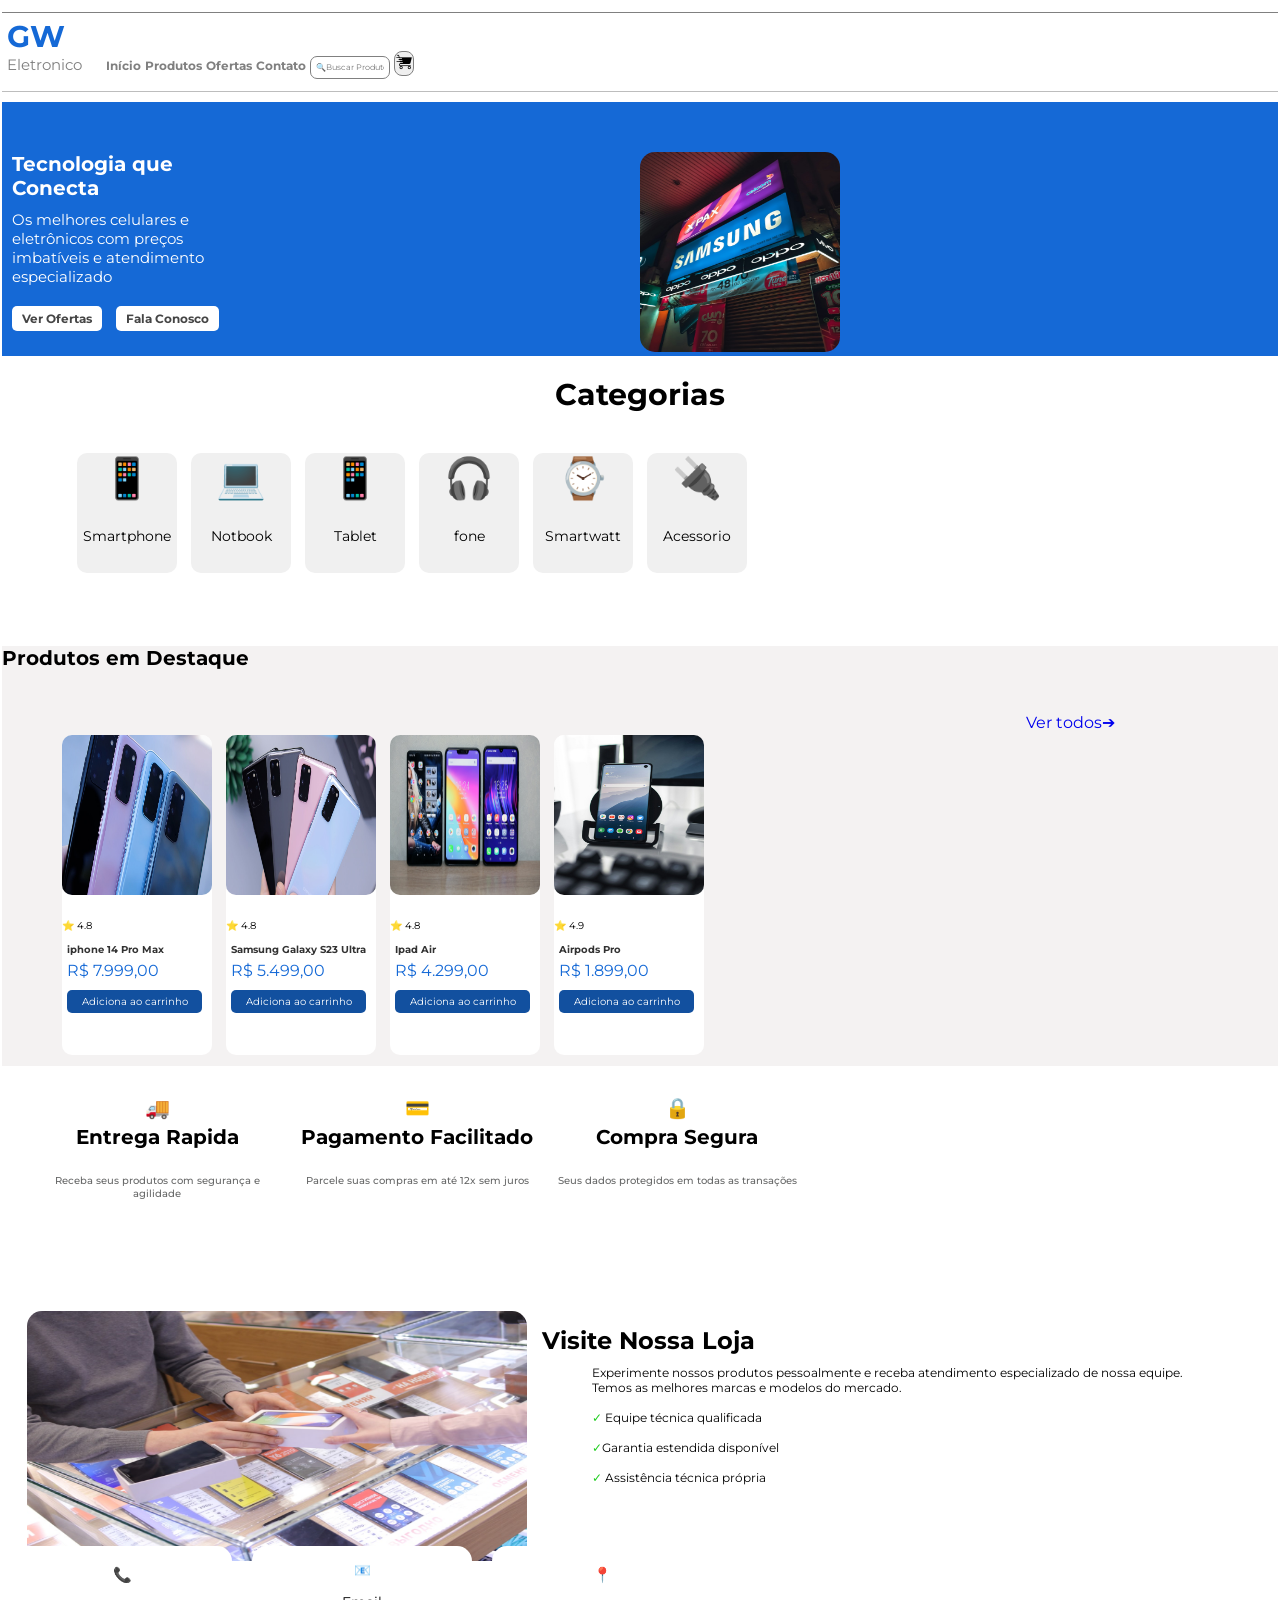
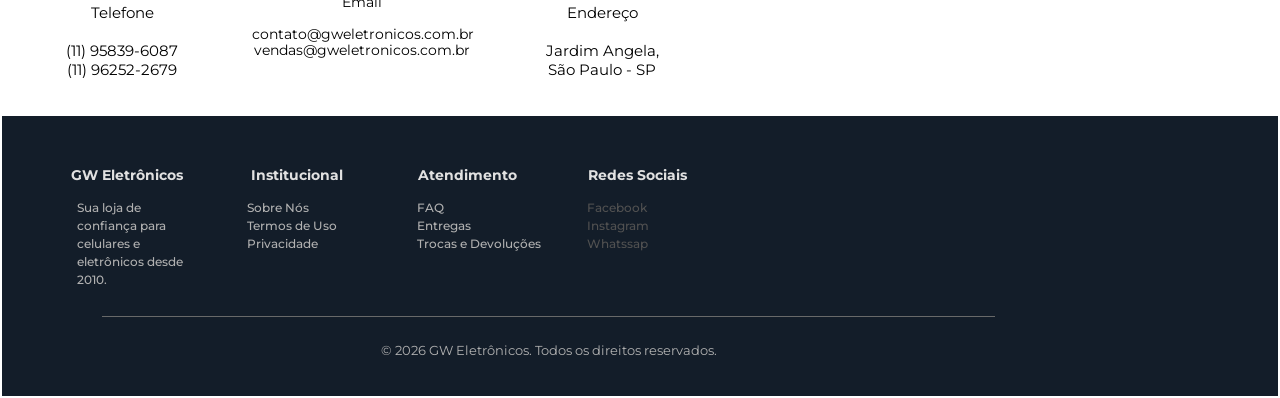
==== commit 4688fef5: "commit ajuste" ====
--- a/index.html
+++ b/index.html
@@ -51,7 +51,7 @@
 
                 <button class=" btn-primary"><a class="a-btn-primary" href="#ofertas"> Ver Ofertas</a></button>
 
-                <button class="btn-secondary"><a class="a-btn-secondary" href=" https://wa.me/55119583960?text=Ol%C3%A1,%20como%20posso%20ajuda?" target="_blank"> Fala Conosco</a></button>
+                <button class="btn-secondary"><a class="a-btn-secondary" href="https://api.whatsapp.com/send?phone=5511958396087&text=Ol%C3%A1%2C%20Gostaria%20de%20saber%20mais%20sobre%20os%20produtos%3F" target="_blank"> Fala Conosco</a></button>
         </div>
 
     
@@ -96,7 +96,7 @@
                  <p class="product-value">R$ 7.999,00 </p>
               
                 <button class="btn-featured-products">
-                     <a id="adiciona-carrinho" href=" https://wa.me/55119583960?text=Ol%C3%A1,%20como%20posso%20ajuda?" target="_blank"> Adiciona ao carrinho </a>
+                     <a id="adiciona-carrinho" href="https://api.whatsapp.com/send?phone=5511958396087&text=Ol%C3%A1%2C%20Gostaria%20de%20saber%20mais%20sobre%20os%20produtos%3F"target="_blank"> Adiciona ao carrinho </a>
                 </button> 
                 </span>
 
@@ -111,7 +111,7 @@
                  <p class="product-value">R$ 5.499,00 </p>
                  
                 <button class="btn-featured-products">
-                     <a id="adiciona-carrinho" href=" https://wa.me/55119583960?text=Ol%C3%A1,%20como%20posso%20ajuda?" target="_blank">Adiciona ao carrinho </a>
+                     <a id="adiciona-carrinho" href="https://api.whatsapp.com/send?phone=5511958396087&text=Ol%C3%A1%2C%20Gostaria%20de%20saber%20mais%20sobre%20os%20produtos%3F" target="_blank">Adiciona ao carrinho </a>
                 </button> 
                 </span>
 
@@ -125,7 +125,7 @@
                  <p class="product-value">R$ 4.299,00 </p>
                  
                 <button class="btn-featured-products">
-                     <a id="adiciona-carrinho" href=" https://wa.me/55119583960?text=Ol%C3%A1,%20como%20posso%20ajuda?" target="_blank"> Adiciona ao carrinho </a>
+                     <a id="adiciona-carrinho" href="https://api.whatsapp.com/send?phone=5511958396087&text=Ol%C3%A1%2C%20Gostaria%20de%20saber%20mais%20sobre%20os%20produtos%3F" target="_blank"> Adiciona ao carrinho </a>
                 </button> 
                 </span>
 
@@ -139,7 +139,7 @@
                  <p class="product-value">R$ 1.899,00</p>
                
                 <button class="btn-featured-products">
-                    <a id="adiciona-carrinho" href=" https://wa.me/55119583960?text=Ol%C3%A1,%20como%20posso%20ajuda?" target="_blank"> Adiciona ao carrinho </a>
+                    <a id="adiciona-carrinho" href=" https://api.whatsapp.com/send?phone=5511958396087&text=Ol%C3%A1%2C%20Gostaria%20de%20saber%20mais%20sobre%20os%20produtos%3F" target="_blank"> Adiciona ao carrinho </a>
                 </button> 
     
                 </span> 
@@ -287,7 +287,7 @@
 
                              <a class="a-footer"> Facebook </a>     <br>
                               <a  class="a-footer" href="https://www.instagram.com/shoopgw/" target="_blank"> Instagram  </a>     <br>
-                               <a  class="a-footer" href=" https://wa.me/55119583960?text=Ol%C3%A1,%20como%20posso%20ajuda?" target="_blank">Whatssap</a>  <br>
+                               <a  class="a-footer" href="https://api.whatsapp.com/send?phone=5511958396087&text=Ol%C3%A1%2C%20Gostaria%20de%20saber%20mais%20sobre%20os%20produtos%3F"target="_blank">Whatssap</a>  <br>
 
                             </p>
                             
@@ -306,6 +306,9 @@
                    </div> 
 
                 </div>
+
+              
+                  
                        
             
 
--- a/css/styles.css
+++ b/css/styles.css
@@ -10,14 +10,17 @@
 }
 
 header{
+   
     display:inline-block;
     width:100%;
     height:90px;
     margin-top:10px;
-    border-bottom:none;
+    border-bottom:1px solid rgb(189, 189, 189);
     border-top:1px solid grey;
     color: #535353;
     font-weight: 400;
+    
+    
     
 }
 
@@ -58,6 +61,7 @@
 .barraPesquisa{
     
     margin-left: 150px;
+    margin-bottom:10px;
     border:1.5px solid gray;
     padding: 5px;
    border-radius: 8px;
@@ -79,12 +83,15 @@
 }
 
 
+
+
 section{
   
     display:flex;
     width: 100%;
     height: 500px;
     background: #1569d6;
+  
  
    
 }
--- a/css/Responsive.css
+++ b/css/Responsive.css
@@ -1004,6 +1004,10 @@
     
 width: 70%;}
 
+footer{
+    display: flex;
+}
+
    
 }
 
@@ -1012,10 +1016,12 @@
 
     header{
     
+        position: sticky;
         width:100%;
         height:70px;
         margin-bottom: 10px;
         background: #ffffff;
+       
         
        
       
@@ -1057,7 +1063,7 @@
        height: 25px;
        font-size: 8px;
        border-radius: 7px;
-       margin: 0;
+      
     }
     
     .icone-carrinho{
@@ -1527,6 +1533,15 @@
    
 }
 
+@media (min-width: 769px) {
+    header{
+        position: sticky;
+        top: 0;
+        z-index: 1000;
+    }
+        
+}
+
 
 @media (max-width: 431px) {
 
@@ -2797,6 +2812,7 @@
     
         width:100%;
         display: inline-block;
+       
     }
 
     .tittle{
@@ -2827,7 +2843,7 @@
      }
     
     .barraPesquisa{
-       display: inline-block;
+       display: none;
      
     }
     
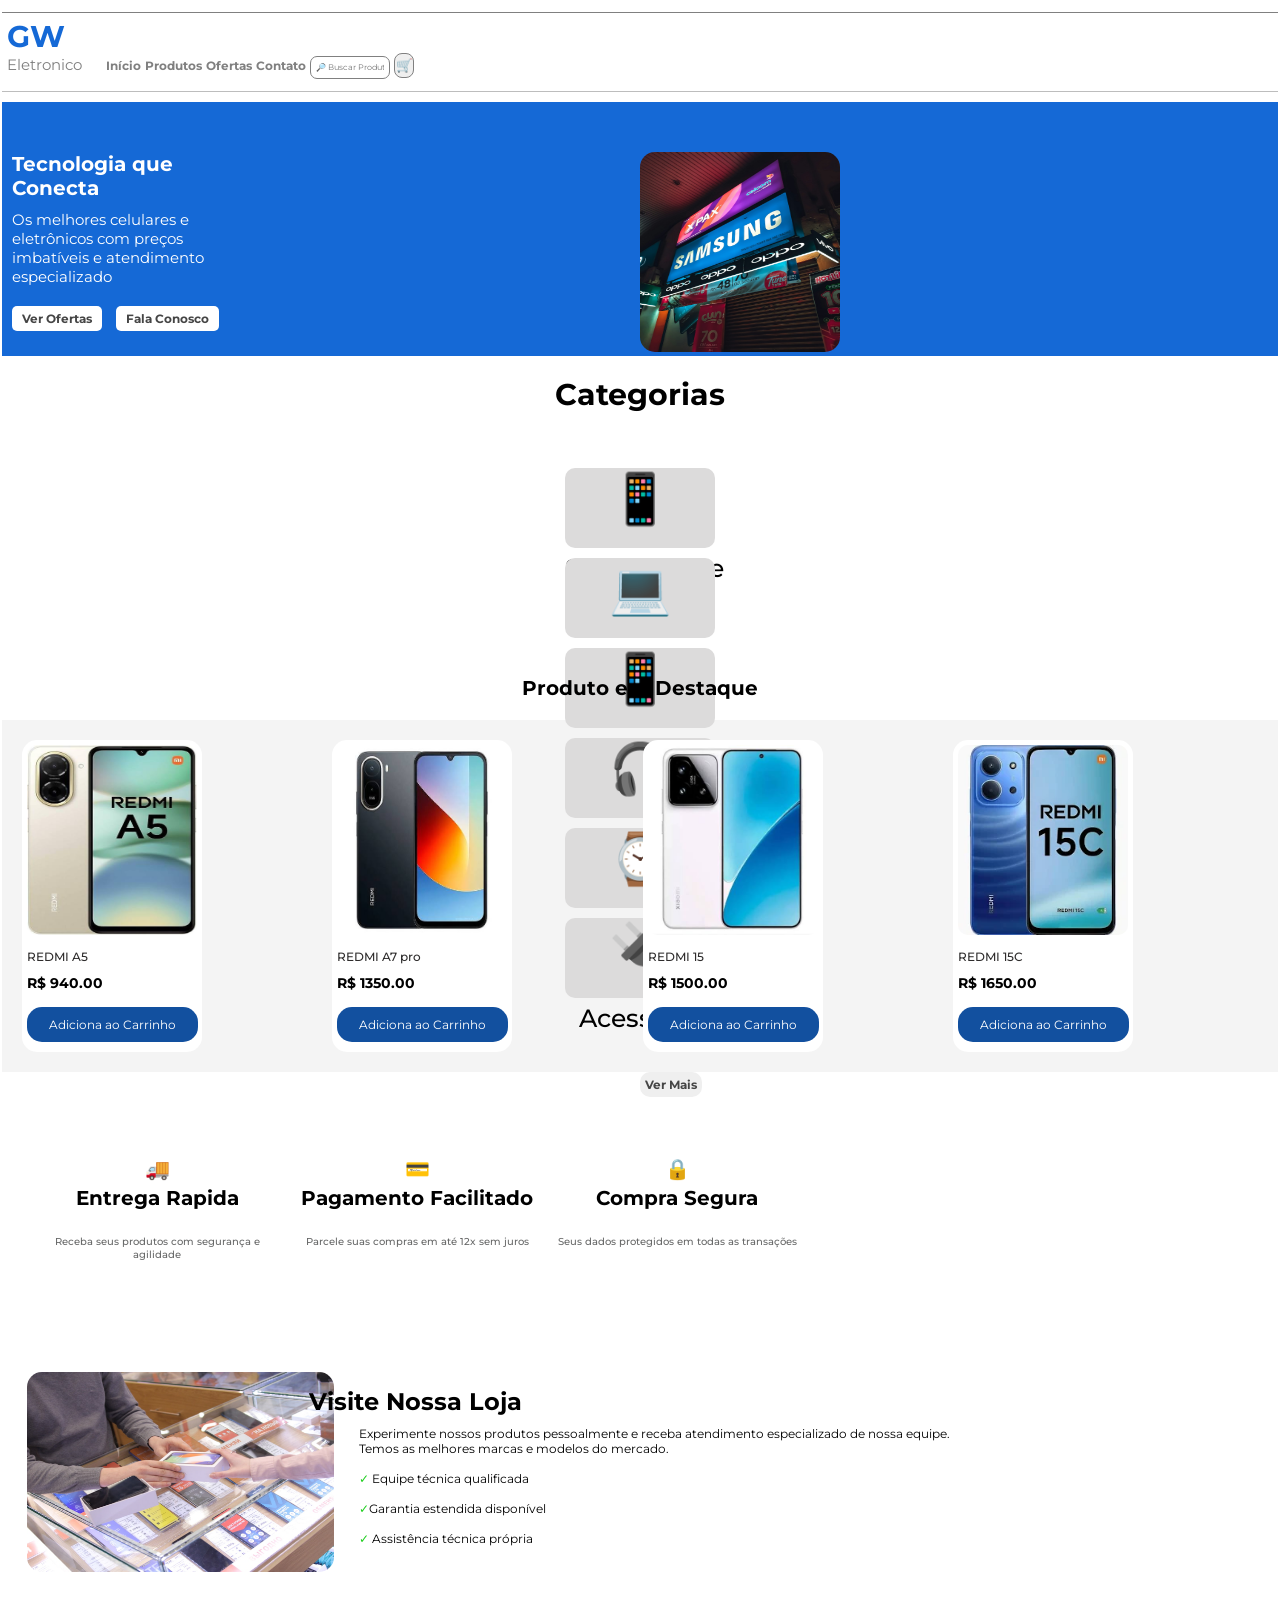
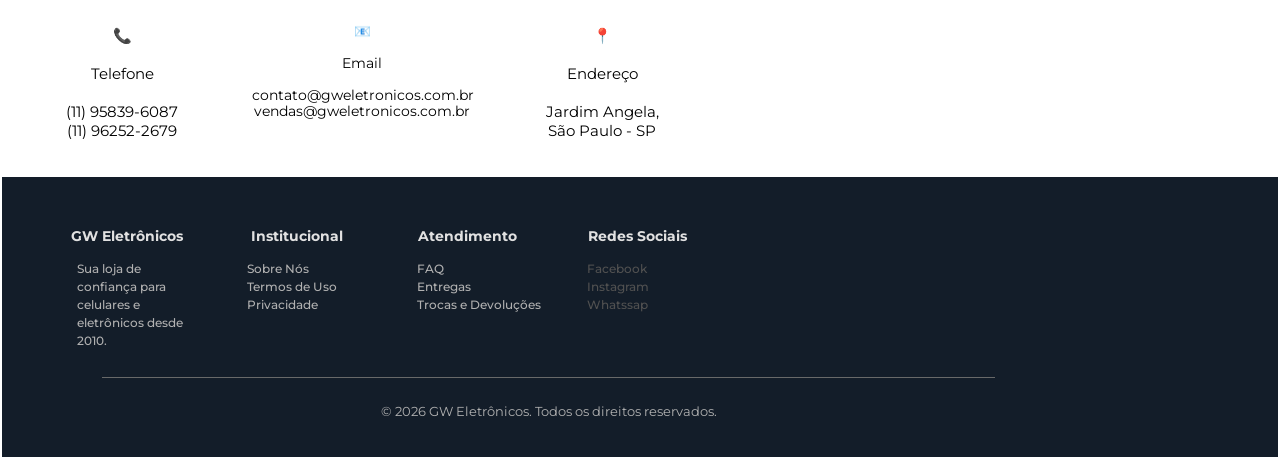
==== commit 675e3d72: "add js" ====
--- a/index.html
+++ b/index.html
@@ -1,325 +1,279 @@
 <!DOCTYPE html>
 <html lang="pt-br">
+
 <head>
     <meta charset="UTF-8">
     <meta name="viewport" content="width=device-width, initial-scale=1.0">
     <link rel="preconnect" href="https://fonts.googleapis.com">
     <link rel="preconnect" href="https://fonts.gstatic.com" crossorigin>
-    <link href="https://fonts.googleapis.com/css2?family=Google+Sans+Flex:opsz,wght@6..144,1..1000&family=Montserrat:ital,wght@0,100..900;1,100..900&family=Poppins:ital,wght@0,100;0,200;0,300;0,400;0,500;0,600;0,700;0,800;0,900;1,100;1,200;1,300;1,400;1,500;1,600;1,700;1,800;1,900&display=swap" rel="stylesheet">   
+    <link
+        href="https://fonts.googleapis.com/css2?family=Google+Sans+Flex:opsz,wght@6..144,1..1000&family=Montserrat:ital,wght@0,100..900;1,100..900&family=Poppins:ital,wght@0,100;0,200;0,300;0,400;0,500;0,600;0,700;0,800;0,900;1,100;1,200;1,300;1,400;1,500;1,600;1,700;1,800;1,900&display=swap"
+        rel="stylesheet">
     <title>Gw Eletronico </title>
 
-    
+
     <link rel="stylesheet" href="./css/styles.css">
 
     <link rel="stylesheet" href="./css/Responsive.css">
 </head>
+
 <body>
 
-<header>
-
-    <div class="tittle">
-
-    <h1>GW </h1>
-
-    <p class="subtitle"> Eletronico</p>
-
-</div>
-
-    <a class="nav-link" href="#inicio">Início</a>
-     <a class="nav-link" href="#produtos">Produtos</a>
-      <a class="nav-link" href="#ofertas">Ofertas</a>
-       <a class="nav-link" href="#contatos">Contato</a>
-    
-       <input class="barraPesquisa" type="text" placeholder="🔍Buscar Produtos..."> 
-
-       <button class="icone-carrinho"
-            
-       
-       > <img  src="./img/carrinho-de-compras.png" alt="Carrinho de Compras" ></button> 
-</header>
-
-<main> 
-
-    <section >
-
-        <div id="inicio"  class="section-left">
-
-        <h2 class="h2-section"> Tecnologia que Conecta</h2>
-
-            <p class="paragrafo-section">Os melhores celulares e eletrônicos com preços imbatíveis e atendimento especializado</p>
+    <header>
+
+        <div class="tittle">
+
+            <h1>GW </h1>
+
+            <p class="subtitle"> Eletronico</p>
+
+        </div>
+
+        <a class="nav-link" href="#inicio">Início</a>
+        <a class="nav-link" href="#produtos">Produtos</a>
+        <a class="nav-link" href="#ofertas">Ofertas</a>
+        <a class="nav-link" href="#contatos">Contato</a>
+
+        <input class="barraPesquisa" type="text" placeholder="&#128270 Buscar Produtos...">
+
+
+        <button class="icone-carrinho">🛒
+        </button>
+        <span class="contador-carrinho"></span>
+
+    </header>
+
+    <main>
+
+        <section>
+
+            <div id="inicio" class="section-left">
+
+                <h2 class="h2-section"> Tecnologia que Conecta</h2>
+
+                <p class="paragrafo-section">Os melhores celulares e eletrônicos com preços imbatíveis e atendimento
+                    especializado</p>
 
 
                 <button class=" btn-primary"><a class="a-btn-primary" href="#ofertas"> Ver Ofertas</a></button>
 
-                <button class="btn-secondary"><a class="a-btn-secondary" href="https://api.whatsapp.com/send?phone=5511958396087&text=Ol%C3%A1%2C%20Gostaria%20de%20saber%20mais%20sobre%20os%20produtos%3F" target="_blank"> Fala Conosco</a></button>
-        </div>
-
-    
-             <div class="section-right">
-
-                <img class="logo-image" src="./img/photo-1573216755088-971e32839531.jpg" width="400px" height="400px" alt="Logo principal"> 
-
-                </div>
-
-                </section>
-
-                <div id="produtos" class="subheader">
-
-                    <h2 class="h2-subheader">
-
-                        Categorias </h2>
-
-                        <span class="category1"> 📱 <br> <span class="nome-categorys"> Smartphone</span></span>
-                        <span class="category2"> 💻<br> <span class="nome-categorys"> Notbook </span></span>
-                        <span class="category3"> 📱 <br> <span class="nome-categorys"> Tablet</span></span>
-                        <span class="category4"> 🎧<br> <span class="nome-categorys"> fone </span></span>
-                        <span class="category5"> ⌚<br> <span class="nome-categorys"> Smartwatt </span></span>
-                        <span class="category6"> 🔌<br> <span class="nome-categorys"> Acessorio</span></span>
-
-                </div>
-
-                <div id="ofertas" class="featured-products">
-
-                    <h2 class="h2-featured-products">Produtos em Destaque  </h2>
-
-                    <a  class="link-featured-products" href="#">Ver todos➔</a>
-
-                <span class="oferta1">
-
-                    <img class="oferta-image" src="./img/14pro.jpg" width="200px" height="200px" alt="Oferta 1">
-                    
-
-                 <span class="offer-classification"> ⭐ 4.8</span>
-                
-                 <p class="product-name">iphone 14 Pro Max</p>
-
-                 <p class="product-value">R$ 7.999,00 </p>
-              
-                <button class="btn-featured-products">
-                     <a id="adiciona-carrinho" href="https://api.whatsapp.com/send?phone=5511958396087&text=Ol%C3%A1%2C%20Gostaria%20de%20saber%20mais%20sobre%20os%20produtos%3F"target="_blank"> Adiciona ao carrinho </a>
-                </button> 
-                </span>
-
-
-                <span class="oferta2"> 
-                    <img class="oferta-image" src="./img/s23.jpg" width="200px" height="200px" alt="Oferta 2">
-                    
-                   <span class="offer-classification"> ⭐ 4.8</span>
-              
-                <p class="product-name">Samsung Galaxy S23 Ultra</p>
-                 
-                 <p class="product-value">R$ 5.499,00 </p>
-                 
-                <button class="btn-featured-products">
-                     <a id="adiciona-carrinho" href="https://api.whatsapp.com/send?phone=5511958396087&text=Ol%C3%A1%2C%20Gostaria%20de%20saber%20mais%20sobre%20os%20produtos%3F" target="_blank">Adiciona ao carrinho </a>
-                </button> 
-                </span>
-
-                <span class="oferta3">
-                      <img class="oferta-image" src="./img/ipad.jpg" width="200px" height="200px" alt="Oferta 3">
-                       
-                     <span class="offer-classification"> ⭐ 4.8</span>
-                      
-                <p class="product-name">Ipad Air</p>
-                   
-                 <p class="product-value">R$ 4.299,00 </p>
-                 
-                <button class="btn-featured-products">
-                     <a id="adiciona-carrinho" href="https://api.whatsapp.com/send?phone=5511958396087&text=Ol%C3%A1%2C%20Gostaria%20de%20saber%20mais%20sobre%20os%20produtos%3F" target="_blank"> Adiciona ao carrinho </a>
-                </button> 
-                </span>
-
-                <span class="oferta4"> 
-                      <img class="oferta-image" src="./img/airpods.jpg" width="200px" height="200px" alt="Oferta 4">
-                     
-                   <span class="offer-classification"> ⭐ 4.9</span>
-                      
-                 <p class="product-name">Airpods Pro</p>
-                 
-                 <p class="product-value">R$ 1.899,00</p>
-               
-                <button class="btn-featured-products">
-                    <a id="adiciona-carrinho" href=" https://api.whatsapp.com/send?phone=5511958396087&text=Ol%C3%A1%2C%20Gostaria%20de%20saber%20mais%20sobre%20os%20produtos%3F" target="_blank"> Adiciona ao carrinho </a>
-                </button> 
-    
-                </span> 
-
-                </div>
-
-                <div class="payment-and-delivery">
-
-                    <div class="delivery">
-                        
-                        <p class="carrinho-delivery">🚚</p> 
-
-                        <h4 class="h4-delivery">Entrega Rapida</h4>
-                       
-                        <p class="p-delivery">Receba seus produtos com segurança e agilidade</p>
-                    </div>
-
-                    <div class="payment">
-
-                        <p class="card-payment">💳</p>
-                        
-                        <h4 class="h4-payment">Pagamento Facilitado</h4>
-
-                        <p class="p-payment">Parcele suas compras em até 12x sem juros</p>
-
-                    </div>
-
-                    <div class="shopping">
-
-                        <p class="padlock-shopping">🔒</p>
-
-                        
-                        <h4 class="h4-shopping">Compra Segura</h4>
-
-                        <p class="p-shopping">Seus dados protegidos em todas as transações</p>
-                    </div>
-
-                </div>
-
-                <div class="invitation">
-
-                    <div>
- 
-                        <img class="logo-invitation" src="./img/logo-convite" alt="logo-convite"
-                        width="200px" height="100px">
-                       
-                    
-                    </div>
-
-
-                    <div class="invitation-text">
-
-                        <h2 class="h2-invitation">
-                            Visite Nossa Loja
-                        </h2>
-
-                        <p class="p-invitation">
-                            Experimente nossos produtos pessoalmente e receba atendimento especializado de nossa equipe. Temos as melhores marcas e modelos do mercado. 
-                            <br> <br>
-
-                            <span class="✓">✓</span> Equipe técnica qualificada
-                            <br> <br>
-
-                            <span class="✓">✓</span>Garantia estendida disponível
-                            <br> <br>
-                            
-                            <span class="✓">✓</span> Assistência técnica própria
-                        </p>
-
-                    </div>
-
-                </div>
-
-                <div id="contatos" class="access-to-contacts">
-
-                    <p class="p-telephone">
-                        <br> 📞 <br> <br>
-                        Telefone <br><br>
-                        (11) 95839-6087 <br>
-                        (11) 96252-2679 
-                    </p>
-
-                    <p class="p-email">
-                        <br> 📧 <br>
-                        <br>
-                        Email
-                        <br><br>
-                        contato@gweletronicos.com.br <br>
-                        vendas@gweletronicos.com.br
-                    </p>
-
-                    <p class="p-address">
-                        <br>
-                        📍
-                        <br> <br>
-                        Endereço <br> <br>
-                        Jardim Angela,  <br>
-                        São Paulo - SP
-                    </p>
-
-                </div>
-
-                <footer>
-
-                    <div class="footer1">
-
-                     <h4 class="h4-footer1">GW Eletrônicos</h4>
-
-                     <p class="p-footer1">Sua loja de confiança para celulares e eletrônicos desde <br> 2010. </p>
-
-                    </div>
-
-
-
-                    <div class="footer2">
-                        
-                    <h4 class="h4-footer2"> Institucional</h4>
-
-                    <p  class="p-footer2">
-                        Sobre Nós <br>
-                        Termos de Uso <br>
-                        Privacidade <br></p>
-                    
-                    </div>
-
-
-                    <div class="footer3">
-                        
-                        <h4 class="h4-footer3">Atendimento</h4>
-    
-                        <p  class="p-footer3"> 
-                            FAQ <br>
-                            Entregas  <br>
-                            Trocas e Devoluções
-                        </p>
-                        
-                        </div>
-
-
-                        <div class="footer4">
-                        
-                            <h4 class="h4-footer4">Redes Sociais</h4>
-        
-                            <p  class="p-footer4">
-
-                             <a class="a-footer"> Facebook </a>     <br>
-                              <a  class="a-footer" href="https://www.instagram.com/shoopgw/" target="_blank"> Instagram  </a>     <br>
-                               <a  class="a-footer" href="https://api.whatsapp.com/send?phone=5511958396087&text=Ol%C3%A1%2C%20Gostaria%20de%20saber%20mais%20sobre%20os%20produtos%3F"target="_blank">Whatssap</a>  <br>
-
-                            </p>
-                            
-                            </div>
-
-
-                  
-
-                </footer>
-
-                <div class="copyright">
-                <div class="copyright1">
-                      
-                    <p class="p-copyright">© 2026 GW Eletrônicos. Todos os direitos reservados.</p>
-
-                   </div> 
-
-                </div>
-
-              
-                  
-                       
-            
-
-               
-
-
-              
-               
-</main>
-
-
-    
+                <button class="btn-secondary"><a class="a-btn-secondary"
+                        href="https://api.whatsapp.com/send?phone=5511958396087&text=Ol%C3%A1%2C%20Gostaria%20de%20saber%20mais%20sobre%20os%20produtos%3F"
+                        target="_blank"> Fala Conosco</a></button>
+            </div>
+
+
+            <div class="section-right">
+
+                <img class="logo-image" src="./assets/img/logos/logo s.jpg " alt="Logo principal" width="400px"
+                    height="400px">
+
+            </div>
+
+        </section>
+
+        <div id="produtos" class="subheader">
+
+            <h2 class="h2-subheader"> Categorias </h2>
+
+            <div class="categorias">
+
+                <span class="categoria1"> 📱 <br> <span class="nome-categoria1"> Smartphone</span></span>
+                <span class="categoria1"> 💻<br> <span class="nome-categoria1"> Notbook </span></span>
+                <span class="categoria1"> 📱 <br> <span class="nome-categoria1"> Tablet</span></span>
+                <span class="categoria1"> 🎧<br> <span class="nome-categoria1"> fone </span></span>
+                <span class="categoria1"> ⌚<br> <span class="nome-categoria1"> Smartwatt </span></span>
+                <span class="categoria1"> 🔌<br> <span class="nome-categoria1"> Acessorio</span></span>
+            </div>
+
+        </div>
+
+        <div id="ofertas" class="produtos-em-destaque">
+
+            <h2 class="h2-produtos">Produto em Destaque</h2>
+
+
+            <ul class="lista-ofertas">
+
+
+            </ul>
+
+            <button class="ver-mais-celulares"><a id="V-cel" href="./pag-celulares.html">Ver Mais</a></button>
+
+        </div>
+
+        <div class="payment-and-delivery">
+
+            <div class="delivery">
+
+                <p class="carrinho-delivery">🚚</p>
+
+                <h4 class="h4-delivery">Entrega Rapida</h4>
+
+                <p class="p-delivery">Receba seus produtos com segurança e agilidade</p>
+            </div>
+
+            <div class="payment">
+
+                <p class="card-payment">💳</p>
+
+                <h4 class="h4-payment">Pagamento Facilitado</h4>
+
+                <p class="p-payment">Parcele suas compras em até 12x sem juros</p>
+
+            </div>
+
+            <div class="shopping">
+
+                <p class="padlock-shopping">🔒</p>
+
+
+                <h4 class="h4-shopping">Compra Segura</h4>
+
+                <p class="p-shopping">Seus dados protegidos em todas as transações</p>
+            </div>
+
+        </div>
+
+        <div class="invitation">
+
+            <div>
+
+                <img class="logo-invitation" src="./assets/img/logo final.jfif" alt="logo-convite" width="200px"
+                    height="100px">
+
+
+            </div>
+
+
+            <div class="invitation-text">
+
+                <h2 class="h2-invitation">
+                    Visite Nossa Loja
+                </h2>
+
+                <p class="p-invitation">
+                    Experimente nossos produtos pessoalmente e receba atendimento especializado de nossa equipe. Temos
+                    as melhores marcas e modelos do mercado.
+                    <br> <br>
+
+                    <span class="✓">✓</span> Equipe técnica qualificada
+                    <br> <br>
+
+                    <span class="✓">✓</span>Garantia estendida disponível
+                    <br> <br>
+
+                    <span class="✓">✓</span> Assistência técnica própria
+                </p>
+
+            </div>
+
+        </div>
+
+        <div id="contatos" class="access-to-contacts">
+
+            <p class="p-telephone">
+                <br> 📞 <br> <br>
+                Telefone <br><br>
+                (11) 95839-6087 <br>
+                (11) 96252-2679
+            </p>
+
+            <p class="p-email">
+                <br> 📧 <br>
+                <br>
+                Email
+                <br><br>
+                contato@gweletronicos.com.br <br>
+                vendas@gweletronicos.com.br
+            </p>
+
+            <p class="p-address">
+                <br>
+                📍
+                <br> <br>
+                Endereço <br> <br>
+                Jardim Angela, <br>
+                São Paulo - SP
+            </p>
+
+        </div>
+
+        <footer>
+
+            <div class="footer1">
+
+                <h4 class="h4-footer1">GW Eletrônicos</h4>
+
+                <p class="p-footer1">Sua loja de confiança para celulares e eletrônicos desde <br> 2010. </p>
+
+            </div>
+
+
+
+            <div class="footer2">
+
+                <h4 class="h4-footer2"> Institucional</h4>
+
+                <p class="p-footer2">
+                    Sobre Nós <br>
+                    Termos de Uso <br>
+                    Privacidade <br></p>
+
+            </div>
+
+
+            <div class="footer3">
+
+                <h4 class="h4-footer3">Atendimento</h4>
+
+                <p class="p-footer3">
+                    FAQ <br>
+                    Entregas <br>
+                    Trocas e Devoluções
+                </p>
+
+            </div>
+
+
+            <div class="footer4">
+
+                <h4 class="h4-footer4">Redes Sociais</h4>
+
+                <p class="p-footer4">
+
+                    <a class="a-footer"> Facebook </a> <br>
+                    <a class="a-footer" href="https://www.instagram.com/shoopgw/" target="_blank"> Instagram </a> <br>
+                    <a class="a-footer"
+                        href="https://api.whatsapp.com/send?phone=5511958396087&text=Ol%C3%A1%2C%20Gostaria%20de%20saber%20mais%20sobre%20os%20produtos%3F"
+                        target="_blank">Whatssap</a> <br>
+
+                </p>
+
+            </div>
+
+
+
+
+        </footer>
+
+        <div class="copyright">
+            <div class="copyright1">
+
+                <p class="p-copyright">© 2026 GW Eletrônicos. Todos os direitos reservados.</p>
+
+            </div>
+
+        </div>
+
+
+
+
+    </main>
+
+
+    <script src="./js/Produtos.js"></script>
+    <script src="./js/script.js"></script>
 </body>
+
 </html>
--- a/css/styles.css
+++ b/css/styles.css
@@ -74,15 +74,41 @@
 
 .icone-carrinho{
    
-    width: 40px;
-    height: 35px;
+    
     border-radius: 10px;
-    border:1.5px solid gray;
-    margin-left: 20px;
-  
-}
-
-
+    border:none;
+    margin-left: 10px;
+    cursor: pointer;
+    display: inline-block;
+    
+}
+
+.contador-carrinho{
+  
+    font-size: 10px;
+    color: red;
+    font-weight: 700;
+    background: #e8e5e5;
+    border-radius: 15px;
+   
+}
+
+.ver-mais-celulares{
+   
+  
+    font-size: 12px;
+    font-weight: 700;
+    margin-left: 50%;
+    border: none;
+    border-radius: 10px;
+    padding: 5px;
+    cursor: pointer;
+   
+}
+#V-cel{
+    text-decoration: none;
+    color: #454545;
+}
 
 
 section{
@@ -191,151 +217,161 @@
 
 .subheader{
 
+  
    
      width: 100%;
-     height: 250px;
+     width: auto;
+  
+    
 
 }
 
 
 .h2-subheader{
-    font-size: 40px;
+    font-size: 20px;
     text-align: center;
     margin: 20px auto 40px 20px;
 }
 
-.category1{
-
-    display:inline-block;
-    width: 200px;
-    height: 130px;
+.categorias{
+
+  display: grid;
+  grid-template-columns: repeat(6);
+  padding: 10px;
+  place-items: center;
+
+   
+}
+
+.categoria1{
+
+    width: 150px;
+    height: 80px;
+    margin: 5px;
     border-radius: 10px;
-    margin-left: 100px;
-    margin-right: 30px;
-    font-size: 40px;
-    text-align: center;
-    background: #f0f0f0;
-   
-}
-
-.category2{
-
-    display:inline-block;
-    width: 200px;
-    height: 130px;
-    border-radius: 10px;
-    margin-right: 20px;
-    font-size: 40px;
-    text-align: center;
-    background: #f0f0f0;
-
-
-   
-}
-
-.category3{
-
-    display:inline-block;
-    width: 200px;
-    height: 130px;
-    border-radius: 10px;
-    margin-right: 20px;
-    font-size: 40px;
-    text-align: center;
-    background: #f0f0f0;
-   
-}
-
-.category4{
-
-    display:inline-block;
-    width: 200px;
-    height: 130px;
-    border-radius: 10px;
-    margin-right: 20px;
-    font-size: 40px;
-    text-align: center;
-    background: #f0f0f0;
-   
-}
-
-.category5{
-
-    display:inline-block;
-    width: 200px;
-    height: 130px;
-    border-radius: 10px;
-    margin-right: 20px;
-    font-size: 40px;
-    text-align: center;
-    background: #f0f0f0;
-   
-}
-
-.category6{
-
-    display:inline-block;
-    width: 200px;
-    height: 130px;
-    border-radius: 10px;
-
-    margin-right: 20px;
-    font-size: 40px;
-    text-align: center;
-    background: #f0f0f0;  
-}
-
-.nome-categorys{
-
-    margin: 0;
+    font-size: 50px;
+    text-align: center;
+    background: #dcdbdb;
+     
+}
+
+.categoria1:hover{
+    background: #717272;
+   
+}
+.nome-categoria1{
+    font-size: 25px;
+    font-weight: 500;
+}
+
+
+
+.produtos-em-destaque{
+    
+    width: 100%;
+    height: auto;
+    margin-top: 50px;
+    margin-bottom: 50px;
+
+   
+ 
+}
+
+.h2-produtos{
+    
+    font-size: 20px;
+    text-align: center;
+    margin: 20px auto ;
+}
+
+ul{
+  
+    width: 100%;
+    padding: 20px;
+    list-style: none;
+    background: #f4f4f4;
+    display: grid;
+    grid-template-columns: repeat(4, 1fr);
+    gap: 5px;
+
+}
+li{
+    width: 180px;
+    background: rgb(255, 255, 255);
+    border-radius: 15px;
+   
+}
+
+.imagens-li{
+    width: 100%;
+    height: 200px;
+    padding: 5px;
+    border-radius: 15px;
+}
+
+.classificacao{
+    padding: 5px;
+    font-size: 12px;
+    font-weight: 500;
+    color: #2e2c2c;
+
+}
+
+.nome-produto{
+    padding: 5px;
     font-size: 14px;
+    font-weight: 700;
+}
+
+.valor-produto{
+
+    padding:5px;
+    font-size: 20px;
+    font-weight: 700;
+    color: #12509f;
+
+}
+
+.bnt-li{
+    border-radius: 15px;
+    margin: 10px 5px ;
+    border: none;
+    font-size: 12px;
+    width: 95%;
+    padding: 10px;
     font-weight: 400;
-
-}
-
-.featured-products{
-   
-    width: 100%;
-    height: 600px;
-    background: #f4f2f2;
-}
-
-.h2-featured-products{
-
-    font-size: 40px;
-    text-align: center;
-    margin: 20px auto 40px auto;
-
-}
-
-.link-featured-products{
-    display:flex;
-    margin-left: 90%;
-    padding: 5px;
-    text-decoration: none;
-}
-
-.oferta-image{
-
-    width: 100%;
-    height: 60%;
-    border-radius: 10px;
-    margin-bottom: 15px;
-
-}
-
-.oferta1{
-
-    display:inline-block;
-    width:280px;
-    height: 400px;
-    background:#ffffff;
-    margin-left: 200px;
-    margin-right: 25px;
-    border-radius: 10px;
-
-
-}
+    background: #12509f;
+    color: #ffffff;
+    cursor: pointer;
+ 
+}
+
+.bnt-li:hover{
+    background: #0e3c7a;
+    color: #ffffff;
+}
+
+
+
+
+
+
+
+
+
+
+
+
+
+
+
+
+
+
+
+
+
+/*
 
 .oferta2{
 
@@ -366,6 +402,7 @@
     border-radius: 10px;
 
 }
+*/
 
 .product-name{
     font-size: 15px;
@@ -495,8 +532,8 @@
    
   
     width: 100%;
-    height: 300px;
     display: flex;   
+   
    
 }
 
@@ -504,8 +541,8 @@
    
     margin: 15px 20px 15px 150px;
     border-radius: 15px;
-    width: 500px;
-    height: 250px;
+    width: 100%;
+    height: 200px;
     
 }
 
--- a/css/Responsive.css
+++ b/css/Responsive.css
@@ -978,11 +978,76 @@
    
 }
 
+@media (max-width: 853px) {
+
+    .categorias{
+    
+         display: grid;
+         grid-template-columns: repeat(3, 0.5fr);
+         padding: 10px;
+        
+             
+        }
+    
+        .categoria1{
+            font-size: 20px;
+           
+        
+        }
+        .nome-categoria1{
+            font-size: 15px;
+        }
+        .invitation{
+     
+            height: auto;
+        }
+        
+        .logo-invitation{
+           
+            width: 350px;
+        }
+        
+        .h2-invitation{
+            margin:40px 0 10px 0;
+        }
+        
+        .✓{
+            color: #1ece1e;
+        }
+        
+        .p-invitation{
+            
+        width: 70%;}
+        
+        footer{
+            display: flex;
+        }
+        
+    }
+
 
 @media (max-width: 820px) {
 
-  
-    .invitation{
+.categorias{
+
+     display: grid;
+     grid-template-columns: repeat(3, 0.5fr);
+     padding: 10px;
+    
+         
+    }
+
+    .categoria1{
+        font-size: 20px;
+       
+    
+    }
+    .nome-categoria1{
+        font-size: 15px;
+    
+    }
+    
+.invitation{
      
     height: auto;
 }
@@ -1507,6 +1572,33 @@
 
 @media (max-width: 768px) {
 
+    .categorias{
+    
+        display: grid;
+        grid-template-columns: repeat(3, 0.5fr);
+        padding: 10px;
+       
+            
+       }
+   
+       .categoria1{
+           font-size: 20px;
+          
+       
+       }
+       .nome-categoria1{
+           font-size: 15px;
+       }
+       .invitation{
+    
+           height: auto;
+       }
+       
+       .logo-invitation{
+          
+           width: 350px;
+       }
+       
   
     .invitation{
     height: auto;
@@ -1545,7 +1637,45 @@
 
 @media (max-width: 431px) {
 
-
+    .categorias{
+    
+        display: grid;
+        grid-template-columns: repeat(2, 0.5fr);
+        padding: 10px;
+       
+            
+       }
+   
+       .categoria1{
+           font-size: 20px;
+          
+       
+       }
+       .nome-categoria1{
+           font-size: 15px;
+       }
+       .invitation{
+    
+           height: auto;
+       }
+       
+       .logo-invitation{
+          
+           width: 350px;
+       }
+
+       ul{
+  
+        width: 100%;
+        padding: 20px;
+        list-style: none;
+        background: #f4f4f4;
+        display: grid;
+        grid-template-columns: repeat(2, 1fr);
+        gap: 5px;
+    
+    }
+       
 
     
     .nav-link,.barraPesquisa,.icone-carrinho{
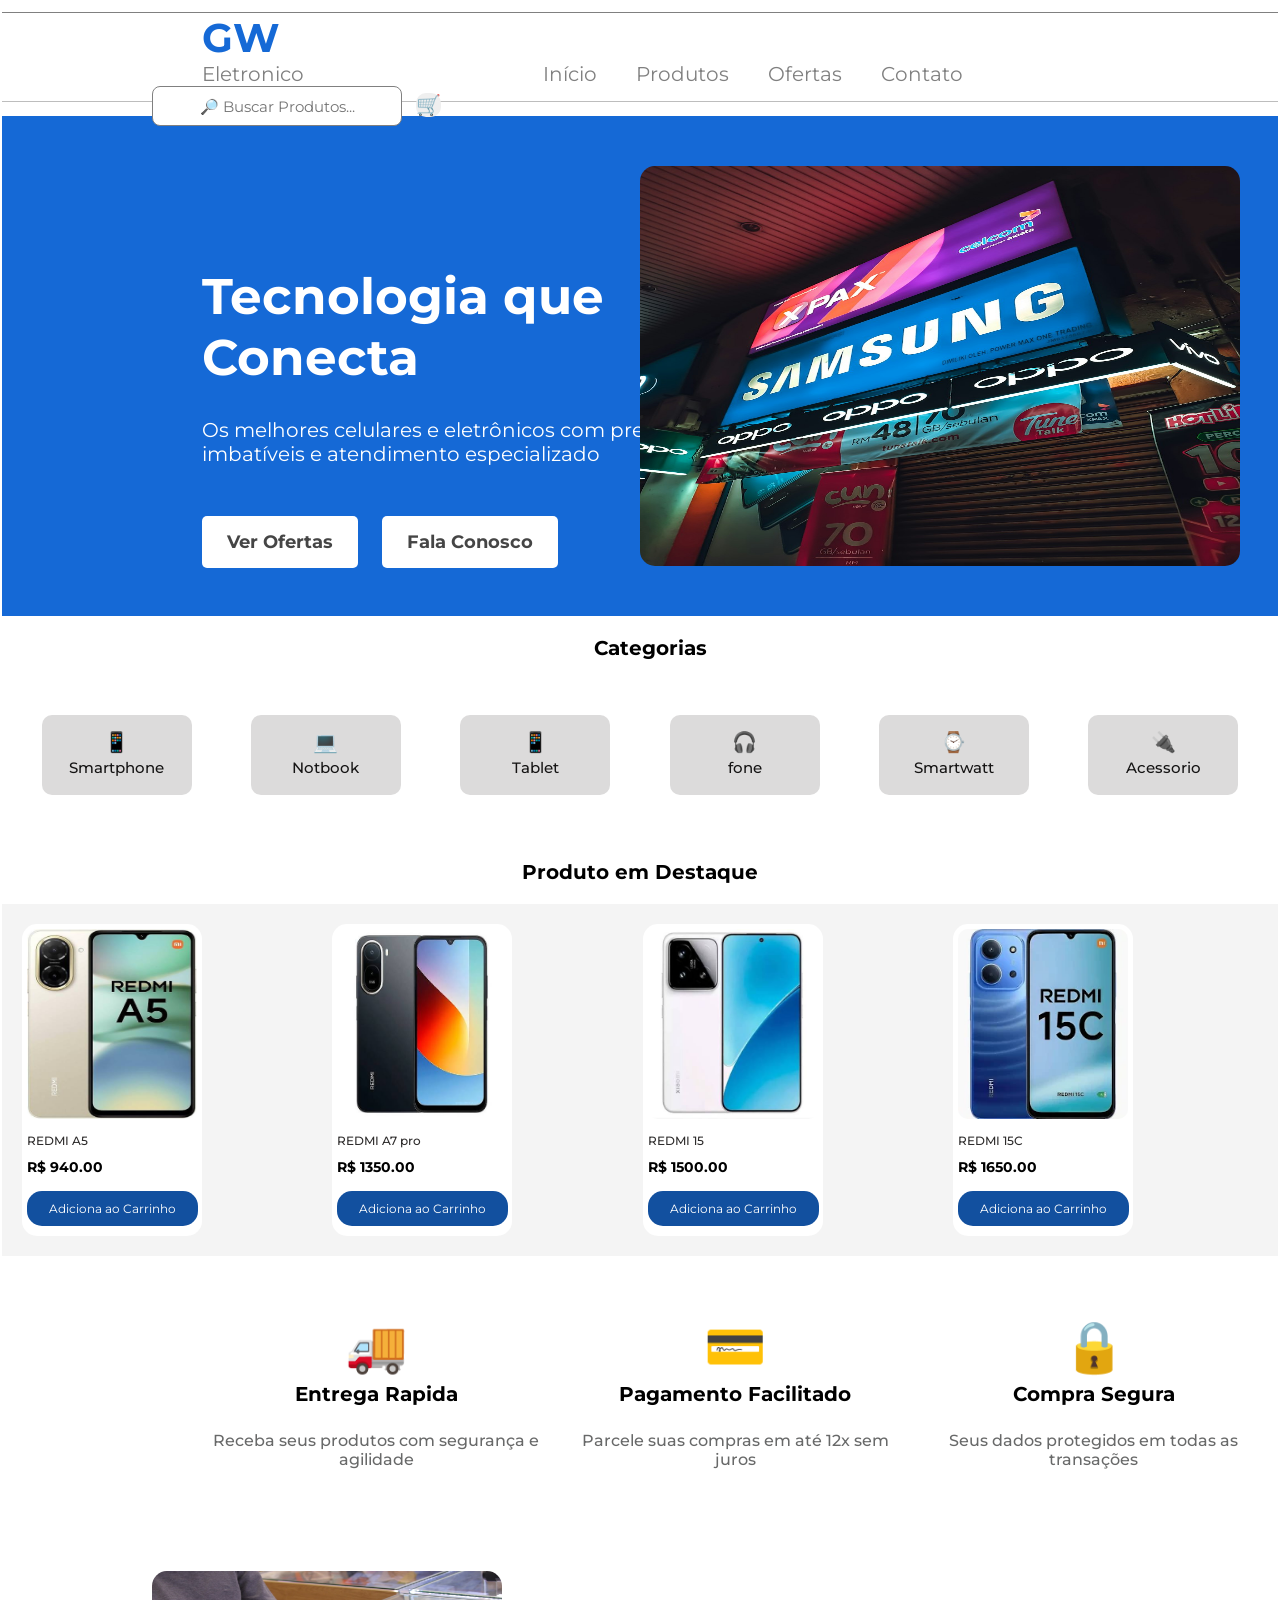
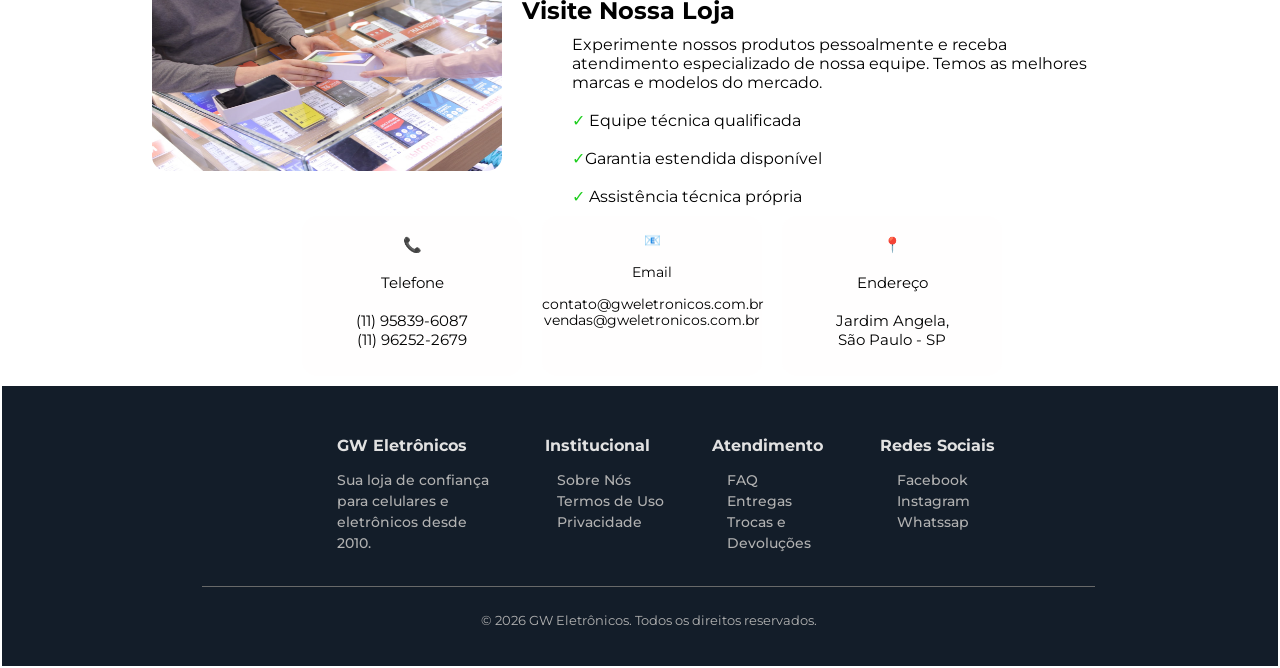
==== commit be78aa1b: "add pag" ====
--- a/index.html
+++ b/index.html
@@ -76,14 +76,14 @@
 
             <h2 class="h2-subheader"> Categorias </h2>
 
-            <div class="categorias">
-
-                <span class="categoria1"> 📱 <br> <span class="nome-categoria1"> Smartphone</span></span>
-                <span class="categoria1"> 💻<br> <span class="nome-categoria1"> Notbook </span></span>
-                <span class="categoria1"> 📱 <br> <span class="nome-categoria1"> Tablet</span></span>
-                <span class="categoria1"> 🎧<br> <span class="nome-categoria1"> fone </span></span>
-                <span class="categoria1"> ⌚<br> <span class="nome-categoria1"> Smartwatt </span></span>
-                <span class="categoria1"> 🔌<br> <span class="nome-categoria1"> Acessorio</span></span>
+            <div id="categorias" class="categorias">
+
+                <a class="categoria1" href="./smartphones.html"> 📱 <br> <span class="nome-categoria1"> Smartphone</span></a>
+                <a class="categoria1" href="./notebook.html"> 💻<br> <span class="nome-categoria1"> Notbook </span></a>
+                <a class="categoria1" href="./tablet.html"> 📱 <br> <span class="nome-categoria1"> Tablet</span></a>
+                <a class="categoria1" href="./fones.html"> 🎧<br> <span class="nome-categoria1"> fone </span></a>
+                <a class="categoria1" href="./smartwatch.html"> ⌚<br> <span class="nome-categoria1"> Smartwatt </span></a>
+                <a class="categoria1" href="./acessorios.html"> 🔌<br> <span class="nome-categoria1"> Acessorio</span></a>
             </div>
 
         </div>
@@ -98,7 +98,7 @@
 
             </ul>
 
-            <button class="ver-mais-celulares"><a id="V-cel" href="./pag-celulares.html">Ver Mais</a></button>
+            
 
         </div>
 
--- a/css/styles.css
+++ b/css/styles.css
@@ -24,6 +24,7 @@
     
 }
 
+
 .tittle{
     display:inline-block;
     margin-left:200px;
@@ -56,6 +57,11 @@
     color: gray;
     font-size: 20px;
    
+}
+
+.nav-link:hover{
+    color: #1569d6;
+    font-weight: 700;
 }
 
 .barraPesquisa{
@@ -80,6 +86,7 @@
     margin-left: 10px;
     cursor: pointer;
     display: inline-block;
+    font-size: 20px;
     
 }
 
@@ -217,12 +224,9 @@
 
 .subheader{
 
-  
-   
+
      width: 100%;
      width: auto;
-  
-    
 
 }
 
@@ -232,6 +236,7 @@
     text-align: center;
     margin: 20px auto 40px 20px;
 }
+
 
 .categorias{
 
@@ -252,6 +257,9 @@
     font-size: 50px;
     text-align: center;
     background: #dcdbdb;
+    text-decoration: none;
+    color: #151414;
+    padding: 15px;
      
 }
 
@@ -352,58 +360,6 @@
 }
 
 
-
-
-
-
-
-
-
-
-
-
-
-
-
-
-
-
-
-
-
-/*
-
-.oferta2{
-
-    display:inline-block;
-    width:280px;
-    height: 400px;
-    background:#ffffff;
-    margin-right: 25px;
-    border-radius: 10px;
-}
-
-.oferta3{
-
-    display:inline-block;
-    width:280px;
-    height: 400px;
-    background:#ffffff;
-    margin-right: 25px;
-     border-radius: 10px;
-}
-
-.oferta4{
-
-    display:inline-block;
-    width:280px;
-    height: 400px;
-    background:#ffffff;
-    border-radius: 10px;
-
-}
-*/
-
 .product-name{
     font-size: 15px;
     font-weight: bold;
--- a/css/Responsive.css
+++ b/css/Responsive.css
@@ -1,16 +1,62 @@
 
-@media (max-width: 1280px) { 
+@media (max-width: 1920px) {
+
+.categorias{
+
+     display: grid;
+     grid-template-columns: repeat(6, 0.5fr);
+     padding: 10px;
+    
+         
+    }
+
+    .categoria1{
+        font-size: 20px;
+       
+    
+    }
+    .nome-categoria1{
+        font-size: 15px;
+    
+    }
+    
+.invitation{
+     
+    height: auto;
+}
+
+.logo-invitation{
+   
+    width: 350px;
+}
+
+.h2-invitation{
+    margin:40px 0 10px 0;
+}
+
+.✓{
+    color: #1ece1e;
+}
+
+.p-invitation{
+    
+width: 70%;}
+
+
+}
+
+@media (max-width: 1024px) {
 
     header{
     
         width:100%;
-        height:80px;
+        height:70px;
         margin-bottom: 10px;
-        background: #ffffff;
-      }
+        background: #ffffff;  
+    }
 
     .tittle{
-        margin: 5px 0 5px 5px;
+        margin: 5px 0 5px 100px;
     }
     
  
@@ -18,7 +64,7 @@
         display:inline-block;
         font-size: 15px;
         color: gray;
-        margin: 0 20px 0 0;
+        margin: 0 80px 0 0;
      
     }
     
@@ -35,14 +81,14 @@
        
      
         font-size: 12px;
-        margin: 0 0px;
+        margin: 0 10px;
         font-weight: bold;
      }
     
     .barraPesquisa{
        display: inline-block;
-       width: 80px;
-       height: 23px;
+       width: 100px;
+       height: 25px;
        font-size: 8px;
        border-radius: 7px;
        margin: 0;
@@ -50,7 +96,7 @@
     
     .icone-carrinho{
        
-        width: 20px;
+        width: 25px;
         height: 25px;
         border-radius: 8px;
         border:1.5px solid gray;
@@ -59,31 +105,41 @@
     }
 
     section{
-        height: auto;
-    }  
-
+  
+        display:flex;
+        width: 100%;
+        height: 350px;
+        background: #1569d6;
+     
+       
+    }
+    
+    .section-left{
+        
+        width:50%;
+    }
+    
     .h2-section{
        
-        margin-left: 10px;
-        font-size: 20px;
-        margin-top: 50px;
-        width: 200px;
+        margin-left: 100px;
+        font-size: 30px;
+        margin-top: 100px;
     }
     
     .paragrafo-section{
         
         
-        margin-left: 10px;
-        color: #ffffff;
+        margin-left: 100px;
+        color: white;
         font-size: 15px;
         margin-top: 10px;
-        width: 200px;
+        width: 300px;
     }
     
     .btn-primary{
-        margin-left: 10px;
+        margin-left: 100px;
         margin-top: 20px;
-        padding: 5px 10px;
+        padding: 10px 20px;
         font-size: 12px;
 
     }
@@ -91,33 +147,17 @@
     .btn-secondary{
         margin-left: 10px;
         margin-top: 20px;
-        padding: 5px 10px;
+        padding: 10px 20px;
         font-size: 12px;
        
         
     }
-
-    .section-left{
-      
-        width: 50%;
-    
-    }
-     
-
-    .section-right{
-        margin: 0;
-        width: 50%;
-    }
        
           .logo-image{
     
-        width: 200px;
-        height: 200px;
-        
-       
-
-
-        background: red;
+        width: 300px;
+        height: 250px;
+        margin-left: 15px;
     }
     
     .subheader{
@@ -491,15 +531,118 @@
    
 }
 
-
-@media (max-width: 1024px) {
+@media (max-width: 853px) {
+
+    .categorias{
+    
+         display: grid;
+         grid-template-columns: repeat(3, 0.5fr);
+         padding: 10px;
+        
+             
+        }
+    
+        .categoria1{
+            font-size: 20px;
+           
+        
+        }
+        .nome-categoria1{
+            font-size: 15px;
+        }
+        .invitation{
+     
+            height: auto;
+        }
+        
+        .logo-invitation{
+           
+            width: 350px;
+        }
+        
+        .h2-invitation{
+            margin:40px 0 10px 0;
+        }
+        
+        .✓{
+            color: #1ece1e;
+        }
+        
+        .p-invitation{
+            
+        width: 70%;}
+        
+        footer{
+            display: flex;
+        }
+        
+    }
+
+
+@media (max-width: 820px) {
+
+.categorias{
+
+     display: grid;
+     grid-template-columns: repeat(3, 0.5fr);
+     padding: 10px;
+    
+         
+    }
+
+    .categoria1{
+        font-size: 20px;
+       
+    
+    }
+    .nome-categoria1{
+        font-size: 15px;
+    
+    }
+    
+.invitation{
+     
+    height: auto;
+}
+
+.logo-invitation{
+   
+    width: 350px;
+}
+
+.h2-invitation{
+    margin:40px 0 10px 0;
+}
+
+.✓{
+    color: #1ece1e;
+}
+
+.p-invitation{
+    
+width: 70%;}
+
+footer{
+    display: flex;
+}
+
+   
+}
+
+
+@media (max-width: 800px) {
 
     header{
     
+        position: sticky;
         width:100%;
         height:70px;
         margin-bottom: 10px;
-        background: #ffffff;  
+        background: #ffffff;
+       
+        
+       
+      
     }
 
     .tittle{
@@ -538,7 +681,7 @@
        height: 25px;
        font-size: 8px;
        border-radius: 7px;
-       margin: 0;
+      
     }
     
     .icone-carrinho{
@@ -677,6 +820,7 @@
       
 
     }
+
     
     .h2-featured-products{
     
@@ -978,597 +1122,6 @@
    
 }
 
-@media (max-width: 853px) {
-
-    .categorias{
-    
-         display: grid;
-         grid-template-columns: repeat(3, 0.5fr);
-         padding: 10px;
-        
-             
-        }
-    
-        .categoria1{
-            font-size: 20px;
-           
-        
-        }
-        .nome-categoria1{
-            font-size: 15px;
-        }
-        .invitation{
-     
-            height: auto;
-        }
-        
-        .logo-invitation{
-           
-            width: 350px;
-        }
-        
-        .h2-invitation{
-            margin:40px 0 10px 0;
-        }
-        
-        .✓{
-            color: #1ece1e;
-        }
-        
-        .p-invitation{
-            
-        width: 70%;}
-        
-        footer{
-            display: flex;
-        }
-        
-    }
-
-
-@media (max-width: 820px) {
-
-.categorias{
-
-     display: grid;
-     grid-template-columns: repeat(3, 0.5fr);
-     padding: 10px;
-    
-         
-    }
-
-    .categoria1{
-        font-size: 20px;
-       
-    
-    }
-    .nome-categoria1{
-        font-size: 15px;
-    
-    }
-    
-.invitation{
-     
-    height: auto;
-}
-
-.logo-invitation{
-   
-    width: 350px;
-}
-
-.h2-invitation{
-    margin:40px 0 10px 0;
-}
-
-.✓{
-    color: #1ece1e;
-}
-
-.p-invitation{
-    
-width: 70%;}
-
-footer{
-    display: flex;
-}
-
-   
-}
-
-
-@media (max-width: 800px) {
-
-    header{
-    
-        position: sticky;
-        width:100%;
-        height:70px;
-        margin-bottom: 10px;
-        background: #ffffff;
-       
-        
-       
-      
-    }
-
-    .tittle{
-        margin: 5px 0 5px 100px;
-    }
-    
- 
-    .subtitle{
-        display:inline-block;
-        font-size: 15px;
-        color: gray;
-        margin: 0 80px 0 0;
-     
-    }
-    
-    h1{
-        font-size: 30px;
-        color:#1569d6;
-        width: 80px;
-    
-    }
-    
-    
-    
-    .nav-link{
-       
-     
-        font-size: 12px;
-        margin: 0 10px;
-        font-weight: bold;
-     }
-    
-    .barraPesquisa{
-       display: inline-block;
-       width: 100px;
-       height: 25px;
-       font-size: 8px;
-       border-radius: 7px;
-      
-    }
-    
-    .icone-carrinho{
-       
-        width: 25px;
-        height: 25px;
-        border-radius: 8px;
-        border:1.5px solid gray;
-        margin: 0;
-      
-    }
-
-    section{
-  
-        display:flex;
-        width: 100%;
-        height: 350px;
-        background: #1569d6;
-     
-       
-    }
-    
-    .section-left{
-        
-        width:50%;
-    }
-    
-    .h2-section{
-       
-        margin-left: 100px;
-        font-size: 30px;
-        margin-top: 100px;
-    }
-    
-    .paragrafo-section{
-        
-        
-        margin-left: 100px;
-        color: white;
-        font-size: 15px;
-        margin-top: 10px;
-        width: 300px;
-    }
-    
-    .btn-primary{
-        margin-left: 100px;
-        margin-top: 20px;
-        padding: 10px 20px;
-        font-size: 12px;
-
-    }
-   
-    .btn-secondary{
-        margin-left: 10px;
-        margin-top: 20px;
-        padding: 10px 20px;
-        font-size: 12px;
-       
-        
-    }
-       
-          .logo-image{
-    
-        width: 300px;
-        height: 250px;
-        margin-left: 15px;
-    }
-    
-    .subheader{
-    
-       
-         width: 100%;
-         height: 250px;
-    
-    }
-    
-    
-    .h2-subheader{
-        font-size: 30px;
-        text-align: center;
-        margin: 20px auto 40px auto;
-    }
-    
-    .category1{
-    
-        width: 100px;
-        height: 120px;
-        margin-left: 75px;
-        margin-right: 10px;
-       
-    }
-    
-    .category2{
-    
-        width: 100px;
-        height: 120px;
-        margin-right: 10px;
-       
-    }
-    
-    .category3{
-    
-        width: 100px;
-        height: 120px;
-        margin-right: 10px;
-       
-    }
-    
-    .category4{
-    
-        width: 100px;
-        height: 120px;
-        margin-right: 10px;
-    }
-    
-    .category5{
-    
-        width: 100px;
-        height: 120px;
-        margin-right: 10px;
-       
-    }
-    
-    .category6{
-    
-        width: 100px;
-        height: 120px;
-        margin-right: 10px;
-       
-    }
-    
-    .featured-products{
-       
-        width: 100%;
-        height: 420px;
-      
-
-    }
-
-    
-    .h2-featured-products{
-    
-        font-size: 20px;
-        text-align: start;
-        
-    
-    }
-
-    .link-featured-products{
-        margin-left: 80%;
-        padding: 3px;
-    }
-    
-    .oferta-image{
-    
-        width: 100%;
-        height: 50%;
-        border-radius: 10px;
-        margin-bottom: 15px;
-    
-    }
-    
-    .oferta1{
-    
-        width:150px;
-        height: 320px;
-        margin-left: 60px;
-        margin-right: 10px;
-      
-    
-    
-    }
-    
-    .oferta2{
-    
-        width:150px;
-        height: 320px;
-        background:#ffffff;
-        margin-right: 10px;
-    }
-    
-    .oferta3{
-    
-        width:150px;
-        height: 320px;
-        background:#ffffff;
-        margin-right: 10px;
-    }
-    
-    .oferta4{
-        width:150px;
-        height: 320px;
-        background:#ffffff;
-        margin-right: 10px;
-    
-    }
-    
-    .product-name{
-        font-size: 10px;
-        font-weight: bold;
-        opacity: 0.8;
-        margin-left: 5px;
-    }
-
-    .product-value{
-        color: #1569d6;
-        margin-left: 5px;
-
-    }
-
-    .offer-classification{
-        margin: 0 ;
-        font-size: 10px;
-    }
-
-    
-    
-    .btn-featured-products{
-    
-        font-size: 10px;
-        cursor: pointer;
-        width: 90%;
-        padding: 5px;
-        margin-bottom: 15px;
-
-    }
-
-
-    .payment-and-delivery{
-   
-        height: 200px;
-        margin-top: 20px;
-       
-    }
-    
-    .delivery{
-        width:  250px;
-        height: 180px; 
-        margin-left: 30px;
-        margin-right: 10px;
-    
-    }
-    
-    .carrinho-delivery,.card-payment,.padlock-shopping{
-     
-      font-size: 20px;
-      margin-bottom: 5px;
-    
-    }
-    
-    
-    
-    .payment{
-        width:  250px;
-        height: 180px; 
-        margin-right: 10px; 
-    }
-    
-    
-    
-    .p-payment,.p-shopping, .p-delivery{
-    
-        font-weight: 500;
-        color: #686969;
-        font-size: 10px;
-
-    
-    }
-    
-    .shopping{
-        width:  250px;
-        height: 180px; 
-        margin-right: 10px; 
-    }
-
-    .invitation{
-   
-  
-    width: 100%;
-    height: 250px;
-    display: flex;
-}
-
-.logo-invitation{
-   
-    margin: 25px 15px 10px 25px;
-    border-radius: 15px;
-}
-
-.h2-invitation{
-    margin:40px 0 10px 0;
-}
-
-.✓{
-    color: #1ece1e;
-}
-
-.p-invitation{
-   
-    font-size: 12px;
-}
-
-
-.access-to-contacts{
-    
-    width: 100%;
-    height: 180px;
-    display: flex;
-   
-}
-
-.p-telephone{
-
-    background: #ffffff;
-    margin: 10px 10px 10px 0px;
-    width: 220px;
-    font-size: 10px;
-    text-align: center;
-    margin: 10px;
-    font-size: 15px;
-    font-weight: 400;
-}
-
-.p-email{
-    
-    margin: 10px 10px 10px 20px;
-    width: 220px;
-    background: #ffffff;
-    font-size: 10px;
-    text-align: center;
-    margin: 10px;
-    font-size: 13.5px;
-    font-weight: 400;
-
-}
-
-.p-address{
-    margin: 10px 10px 10px 0;
-    width: 220px;
-    background: #ffffff;
-    font-size: 10px;
-    text-align: center;
-    margin: 10px;
-    font-size: 15px;
-    font-weight: 400;
-
-}
-
-footer{
-  
-    display: flex;
-    width: 100%;
-    height: 200px;
-    background: #131d29;
-}
-
-.footer1{
-   
-    margin: 0px 10px 10px 50px;
-    width: 150px;
-    height: 180px;
-    
-}
-
-.h4-footer1, .h4-footer2,.h4-footer3,.h4-footer4 {
-    text-align: center;
-    color: #e1e1e1;
-    font-size: 14px;
-    margin-top:50px;
-}
-
-.p-footer1,.p-footer2,.p-footer3,.p-footer4{
- 
-    font-weight: 500;
-    color: #b1b1b1;
-    margin-top: 15px;
-    font-size: 12px;
-    margin-left: 25px;
-    line-height: 1.5;
-    cursor: pointer;
-}
-
-.a-footer{
-    text-decoration: none;
-    color: #515151;
-}
-
-
-.footer2{
-  
-    margin: 0px 10px 10px 10px;
-    width: 150px;
-     height: 180px;
-    
-}
-
-
-
-.footer3{
-   
-    margin: 0px 10px 10px 10px;
-    width: 150px;
-    height: 180px;
-}
-
-.footer4{
-   
-    margin: 0px 10px 10px 10px;
-    width: 150px;
-    height: 180px;
-}
-
-
-.copyright{
-   
-    height: 80px;
-    background: #131d29;
-    
-}
-
-.copyright1{
- 
-
-    width: 70%;
-    height: 50px;
-    margin: 0px 10px 0 100px;
-    color: #ffffff;
-    font-size: 13px;
-    text-align: center;
-    border-top: #686969 solid 0.5px;
-
-}
-
-.p-copyright{
-    margin-top: 25px;
-
-}
-   
-}
-
 
 @media (max-width: 768px) {
 
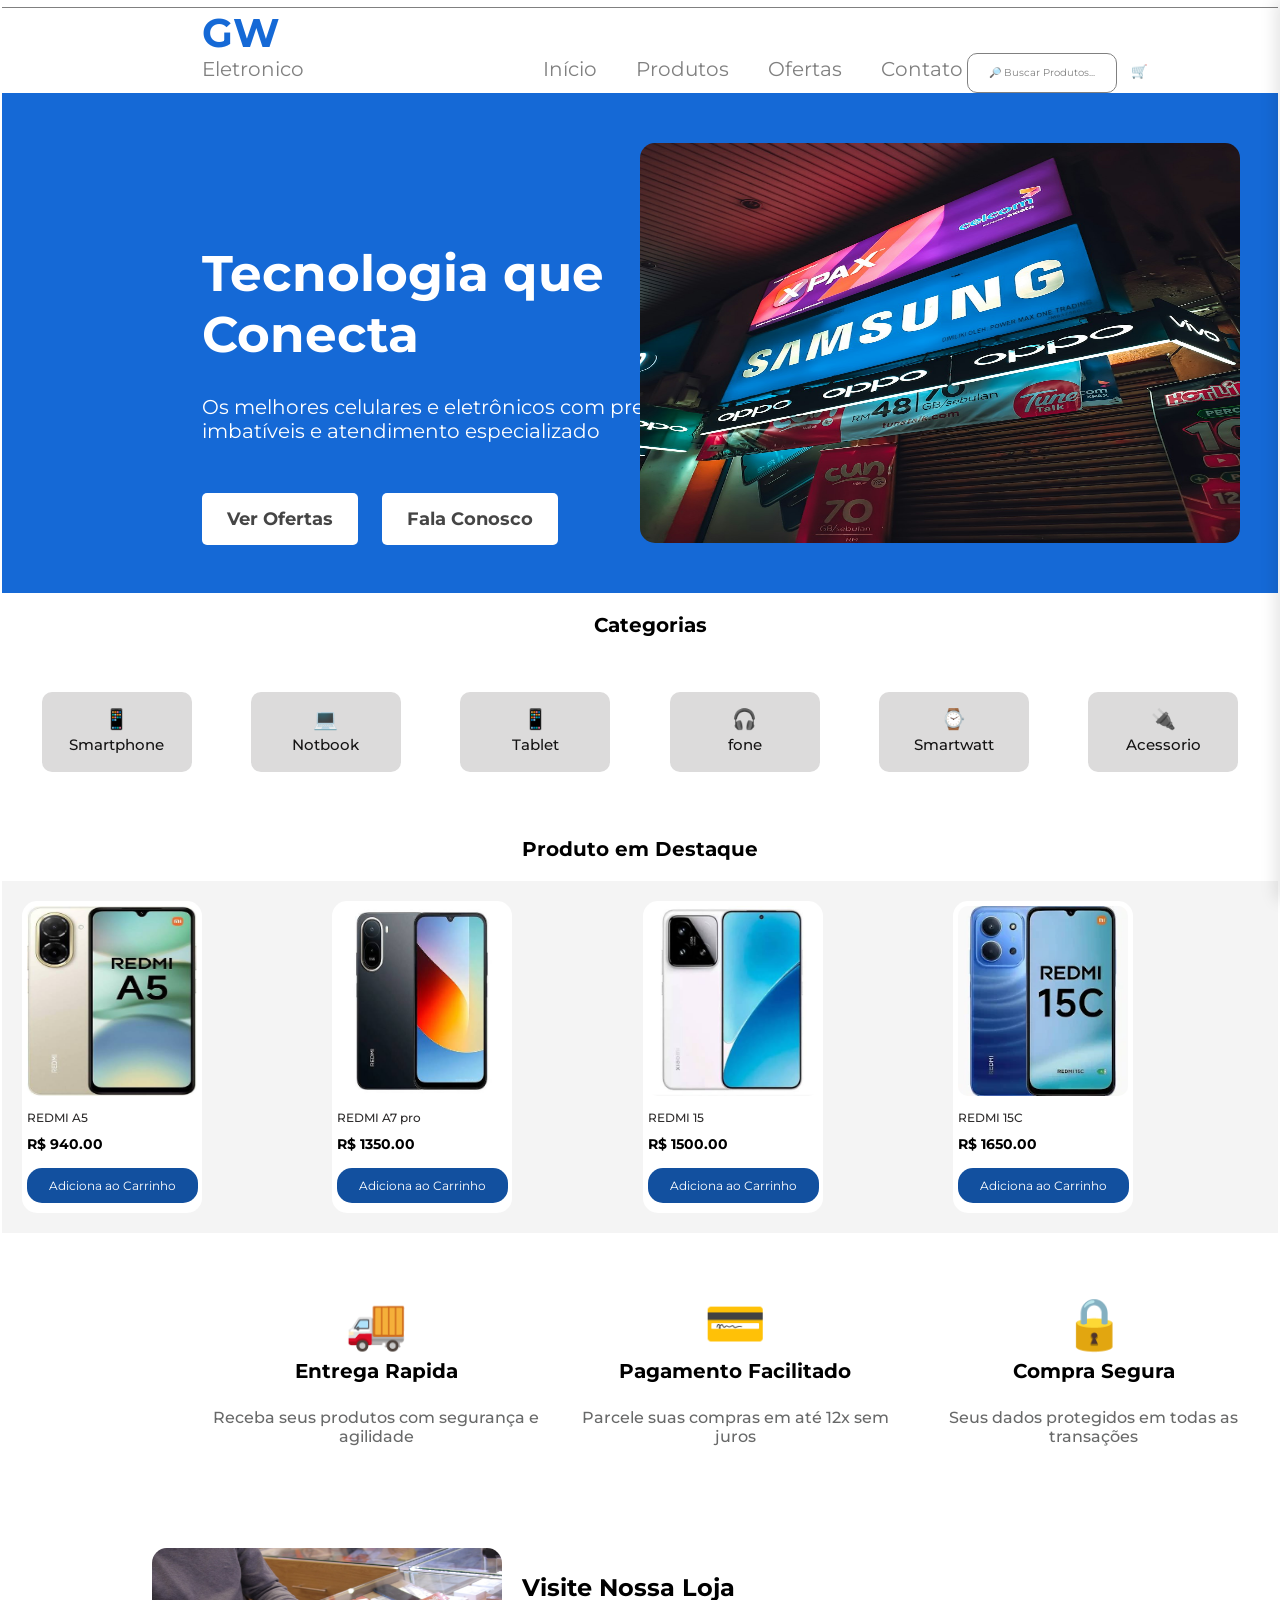
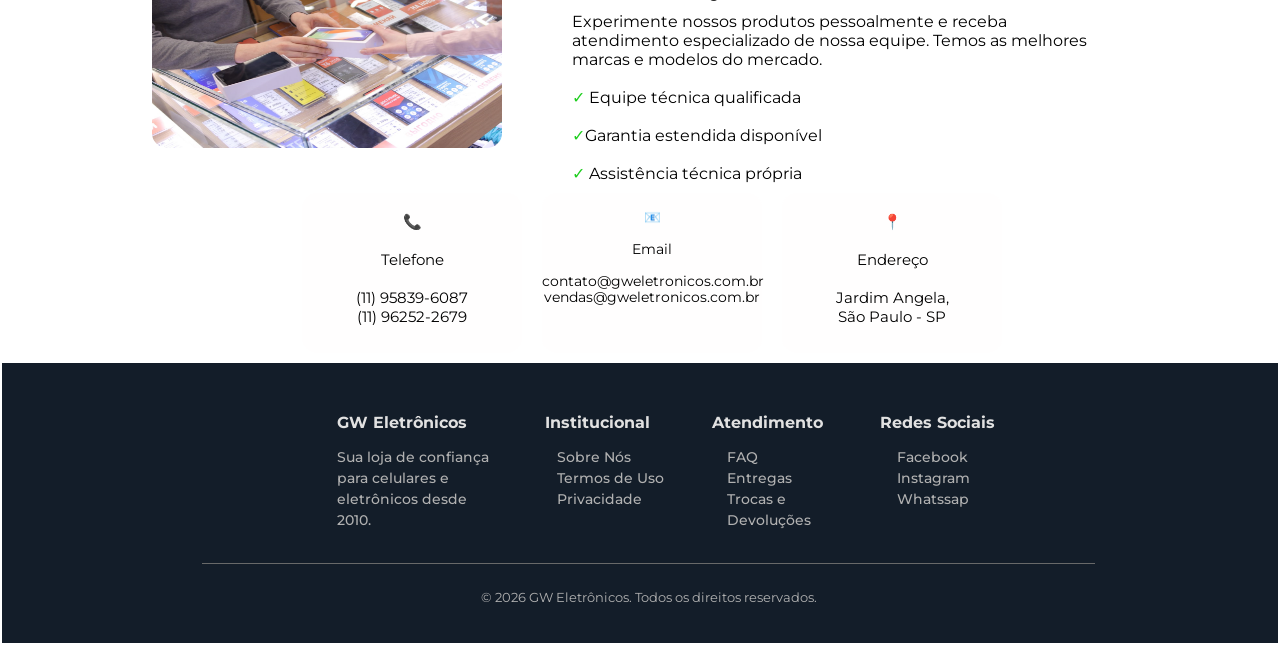
==== commit af88e04a: "atualizaçao2" ====
--- a/index.html
+++ b/index.html
@@ -37,11 +37,24 @@
         <input class="barraPesquisa" type="text" placeholder="&#128270 Buscar Produtos...">
 
 
-        <button class="icone-carrinho">🛒
+        <button class="icone-carrinho">&#128722;
         </button>
         <span class="contador-carrinho"></span>
 
     </header>
+
+    <div id="carrinho-lateral" class="carrinho-oculto">
+        <div class="carrinho-cabecalho">
+            <h2 class="h2-carrinho">Seu Carrinho</h2>
+            <button id="btn-fechar-carrinho">Fecha carrinho</button>
+        </div>
+        <div class="carrinho-conteudo">
+            <p id="texto-carrinho">Seu carrinho está vazio.</p>
+        </div>
+    </div>
+    
+    
+    <div id="overlay" class="carrinho-oculto"></div>
 
     <main>
 
@@ -272,7 +285,7 @@
     </main>
 
 
-    <script src="./js/Produtos.js"></script>
+  
     <script src="./js/script.js"></script>
 </body>
 
--- a/css/styles.css
+++ b/css/styles.css
@@ -13,9 +13,8 @@
    
     display:inline-block;
     width:100%;
-    height:90px;
-    margin-top:10px;
-    border-bottom:1px solid rgb(189, 189, 189);
+    height:auto;
+    margin-top:5px;
     border-top:1px solid grey;
     color: #535353;
     font-weight: 400;
@@ -66,27 +65,40 @@
 
 .barraPesquisa{
     
-    margin-left: 150px;
-    margin-bottom:10px;
-    border:1.5px solid gray;
-    padding: 5px;
-   border-radius: 8px;
-   width: 250px;
+   border:1.5px solid gray;
+   padding: 5px;
+   border-radius: 10px;
+   font-size: 20px;
    height: 40px;
    text-align: center;
-   font-size: 15px;
-
-}
+   
+}
+
+.barraPesquisa,::placeholder{
+    
+    color: gray;
+    font-size: 10px;
+}
+ .barraPesquisa:hover{
+   border: 1px solid #1569d6;
+  
+ }
+
+ .barraPesquisa:focus{
+    outline: none;
+    border: 1px solid #1569d6;
+  
+ }
 
 .icone-carrinho{
-   
     
     border-radius: 10px;
     border:none;
+    background: none;
     margin-left: 10px;
     cursor: pointer;
     display: inline-block;
-    font-size: 20px;
+    text-align: center;
     
 }
 
@@ -95,27 +107,117 @@
     font-size: 10px;
     color: red;
     font-weight: 700;
-    background: #e8e5e5;
+    background: none;
     border-radius: 15px;
    
 }
 
-.ver-mais-celulares{
-   
-  
+.h2-carrinho{
+    font-size: 20px;
+    text-align: center;
+    padding: 20px;
+
+}
+
+#texto-carrinho{
+    text-align: center;
+    padding: 10px;
+    font-weight: 500;
+    color: red;
+}
+
+#btn-fechar-carrinho{
+  
+    width: 150px;
+    margin: 10px;
     font-size: 12px;
-    font-weight: 700;
-    margin-left: 50%;
     border: none;
-    border-radius: 10px;
+    font-weight: bold;
+    background: none;
+    color: #0e3c7a;
+    border-radius: 15px;
     padding: 5px;
     cursor: pointer;
-   
-}
-#V-cel{
-    text-decoration: none;
-    color: #454545;
-}
+
+}
+
+#btn-fechar-carrinho{
+    text-decoration: none;
+    color: #0e3c7a;
+}
+#btn-fechar-carrinho:hover{
+    color: #0d7f24;
+  
+
+}
+
+
+#carrinho-lateral {
+    position: fixed;
+    top: 0;
+    right: 0;
+    width: 350px;
+    height: 100vh;
+    background-color: #ffffff;
+    box-shadow: -5px 0 15px rgba(0, 0, 0, 0.1);
+    z-index: 1000;
+    transition: transform 0.3s ease;
+  
+}
+
+
+.carrinho-oculto {
+    transform: translateX(100%);
+}
+
+
+#carrinho-lateral:not(.carrinho-oculto) {
+    transform: translateX(0);
+}
+
+
+#overlay {
+    position: fixed;
+    top: 0;
+    left: 0;
+    width: 100vw;
+    height: 100vh;
+    background: rgba(0, 0, 0, 0.5);
+    z-index: 900;
+    opacity: 1;
+    transition: opacity 0.3s ease;
+}
+
+
+#overlay.carrinho-oculto {
+    opacity: 0;
+    pointer-events: none;
+}
+
+.carrinho-conteudo{
+    padding: 20px;
+    display: grid;
+    grid-template-columns: repeat(2, 1fr);
+}
+
+.quantidade{
+
+    font-size: 12px;
+    color: #272727;
+    font-weight: 500;
+    margin-top: 5px;   
+}
+
+.valorTotalIntens{
+    
+    display: flex;
+    font-size: 12px;
+    color: #066113;
+    font-weight: 700;
+    margin-top: 5px;   
+}
+
+
 
 
 section{
--- a/css/Responsive.css
+++ b/css/Responsive.css
@@ -1231,7 +1231,7 @@
        
 
     
-    .nav-link,.barraPesquisa,.icone-carrinho{
+    .nav-link,.barraPesquisa{
        display: none;
       
     }
@@ -1531,7 +1531,7 @@
         margin: 5px 0 5px 50px;
     }
     
-    .nav-link, .barraPesquisa, .icone-carrinho{
+    .nav-link, .barraPesquisa{
        
      display: none;
      }
@@ -1901,11 +1901,7 @@
       display: none;
     }
     
-    .icone-carrinho{
-       
-    display: none;
-      
-    }
+   
 
     section{
   
@@ -2237,7 +2233,7 @@
      
     }
 
-    .nav-link,.barraPesquisa,.icone-carrinho{
+    .nav-link,.barraPesquisa{
         display: none;
     }
 
@@ -2530,11 +2526,7 @@
      
     }
     
-    .icone-carrinho{
-       
-     display: none;
-      
-    }
+   
 
     section{
   
@@ -2977,7 +2969,7 @@
     header{
         height:auto;
     }
-    .nav-link,.barraPesquisa,.icone-carrinho{
+    .nav-link,.barraPesquisa{
         display: none;
     }
     
